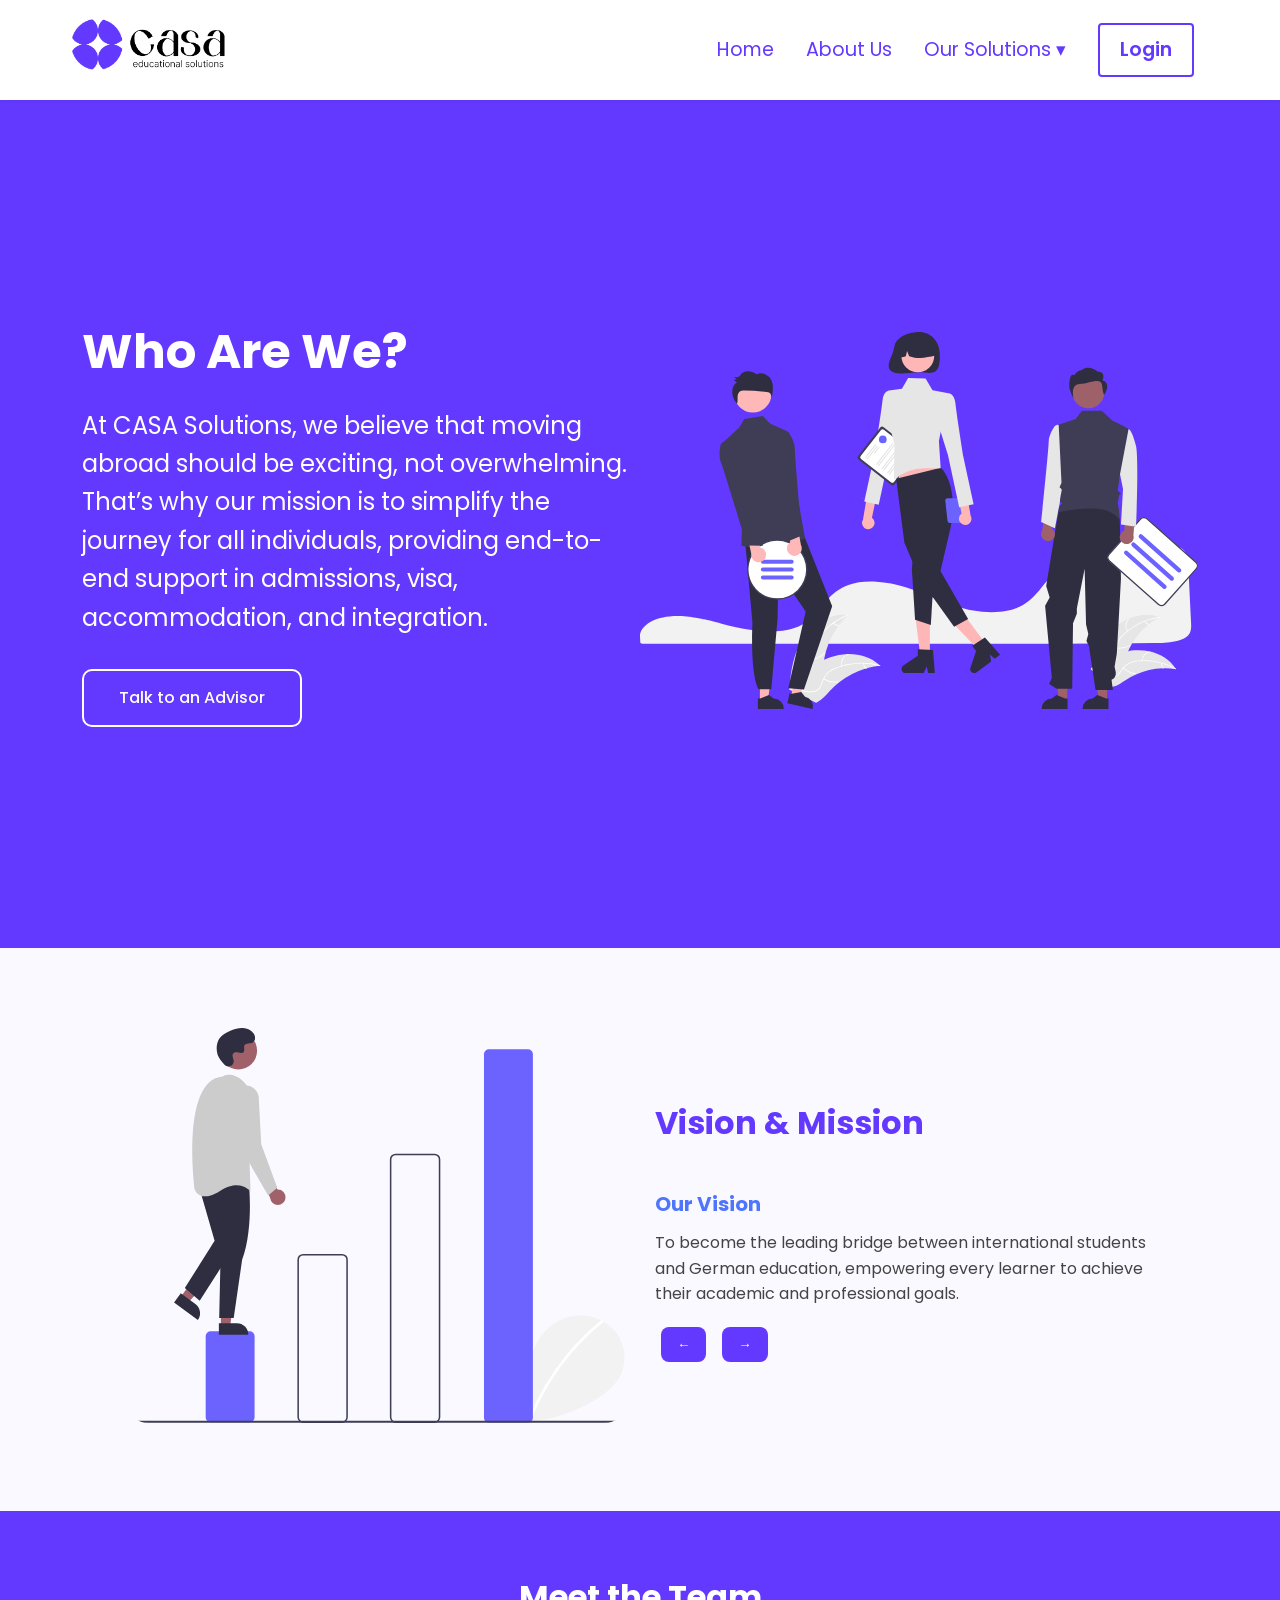
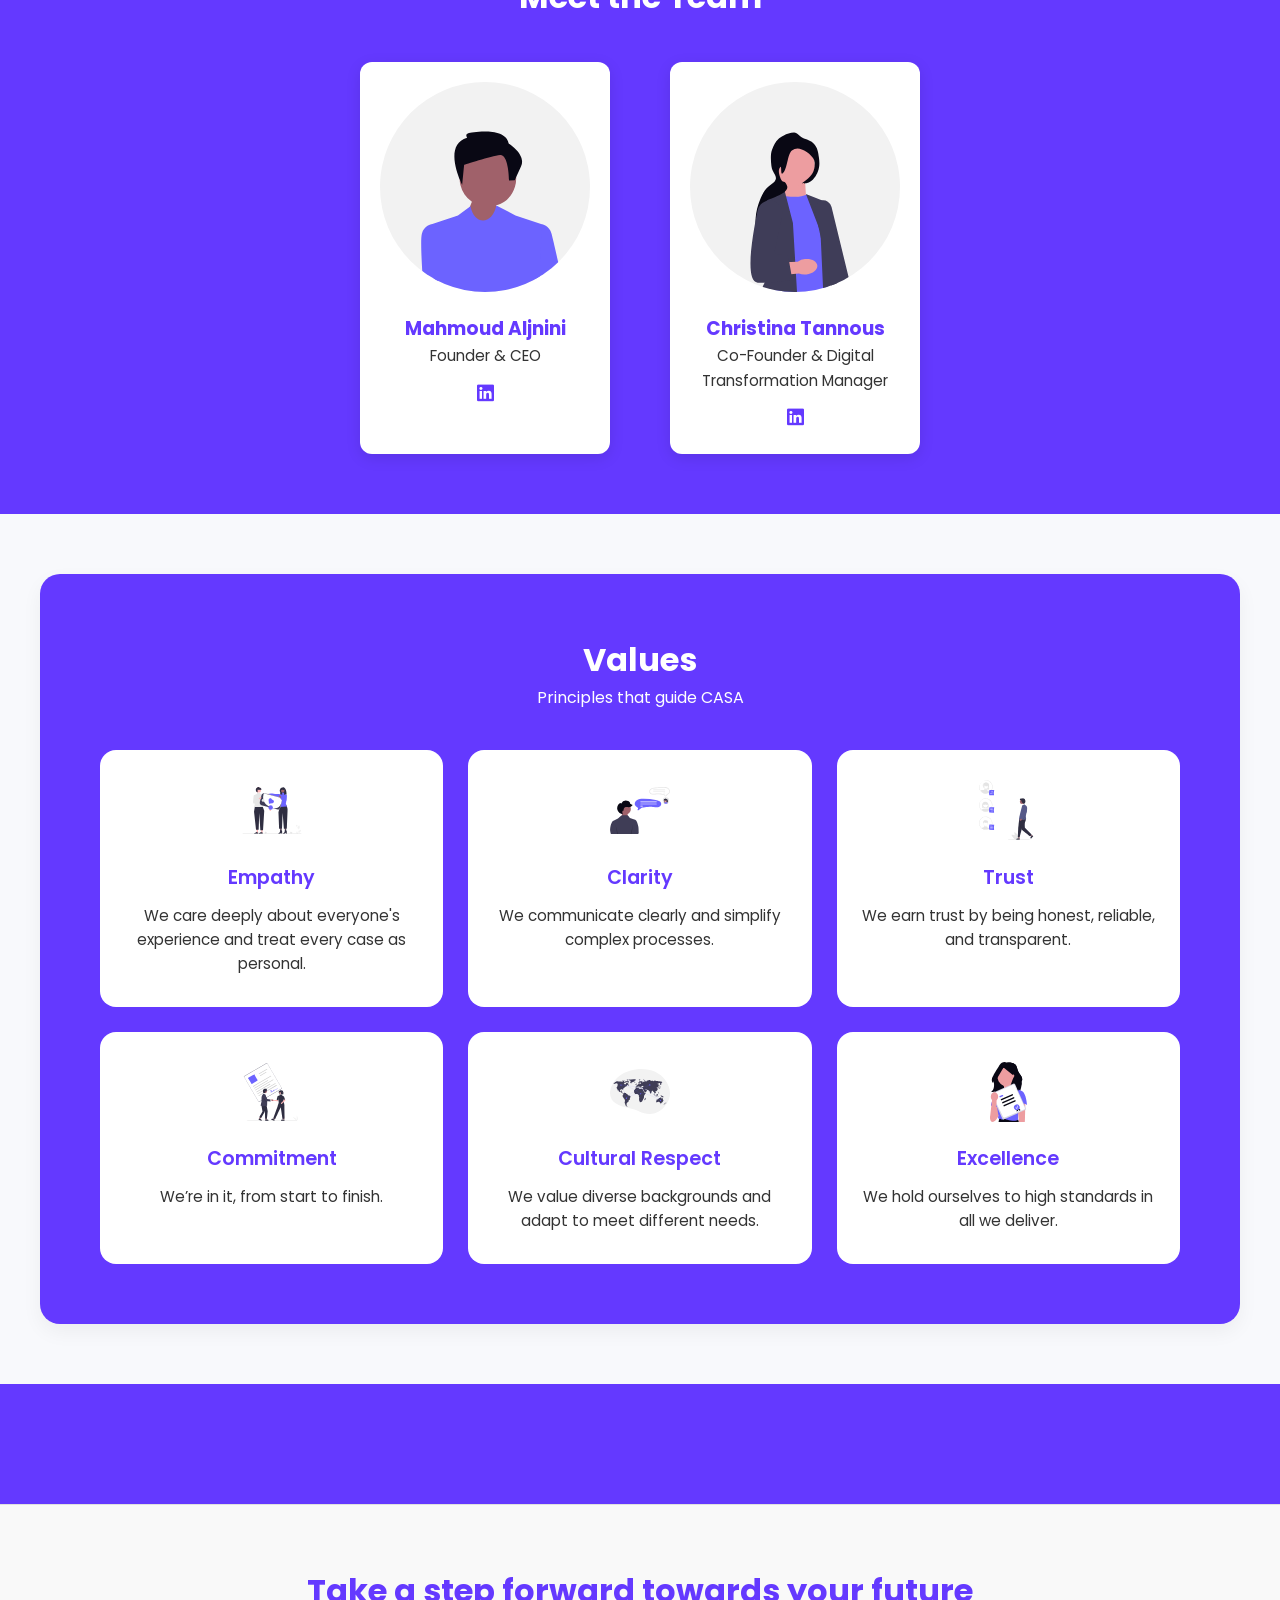
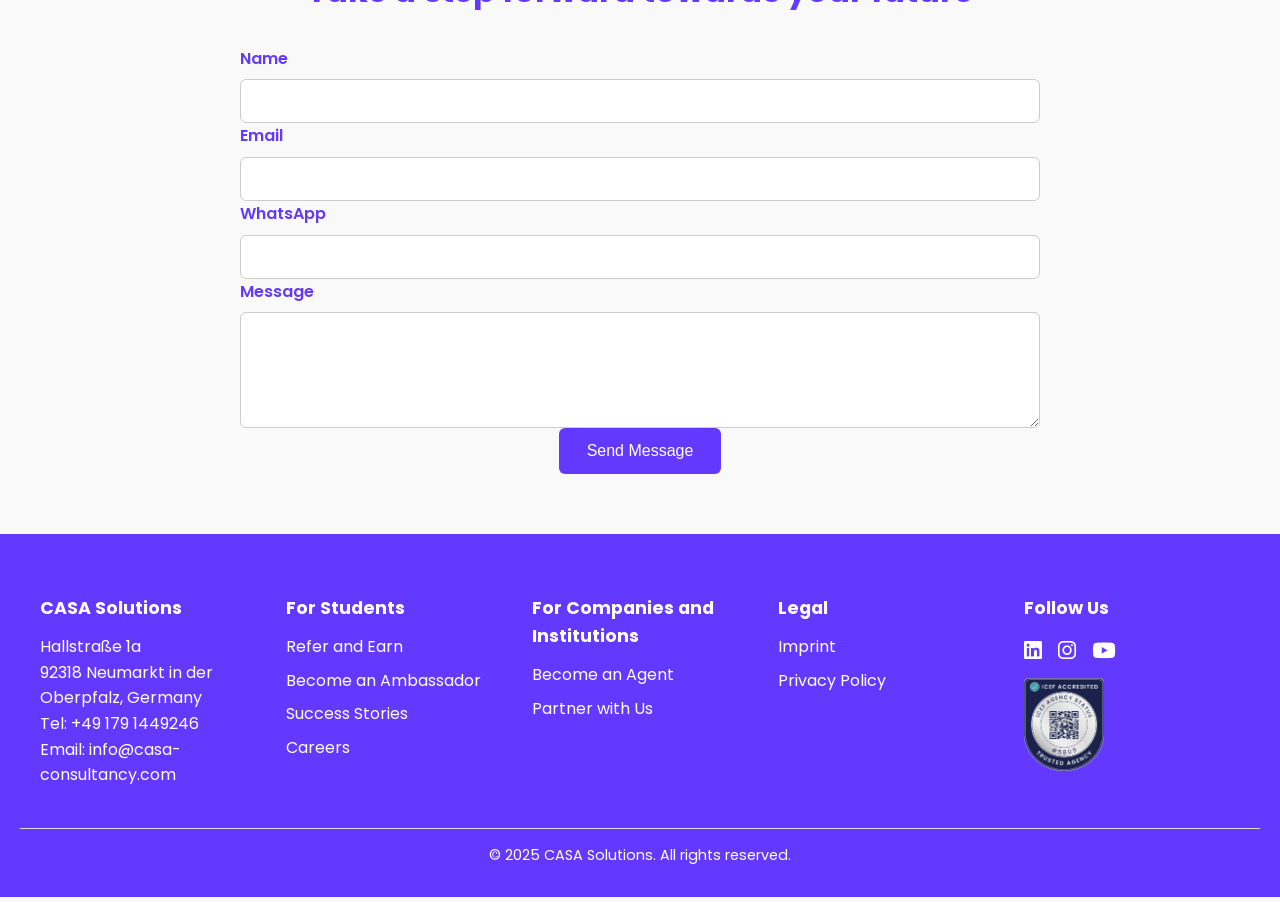
==== aboutus.html @ 81632c45 "Clean Up" ====
<!DOCTYPE html>
<html lang="en">
<head>
  <meta charset="UTF-8">
  <meta name="viewport" content="width=device-width, initial-scale=1.0">
  <title>About Us: CASA Educational Solutions</title>
  <link rel="stylesheet" href="styles.css">
  <link rel="preconnect" href="https://fonts.googleapis.com">
  <link rel="preconnect" href="https://fonts.gstatic.com" crossorigin>
  <link href="https://fonts.googleapis.com/css2?family=Poppins:wght@400;700&display=swap" rel="stylesheet">
  <link rel="stylesheet" href="https://cdnjs.cloudflare.com/ajax/libs/font-awesome/6.5.0/css/all.min.css">
  <link rel="stylesheet" href="https://cdnjs.cloudflare.com/ajax/libs/font-awesome/6.6.0/css/all.min.css">


</head>
<body>

 <!-- Navbar -->
  <nav class="navbar">
    <div class="navbar__container">
      <!-- Logo -->
      <a href="index.html" class="logo">
        <img src="images/1.png" alt="CASA Educational Solutions Logo">
      </a>
      
      <!-- Mobile menu toggle -->
      <div class="navbar__toggle" id="mobile-menu">
        <span class="bar"></span>
        <span class="bar"></span>
        <span class="bar"></span>
      </div>
      
      <!-- Menu items -->
      <ul class="navbar__menu">
        <li class="navbar__item"><a href="/" class="navbar__links">Home</a></li>
        <li class="navbar__item"><a href="/aboutus.html" class="navbar__links">About Us</a></li>
        <li class="navbar__item dropdown">
          <a href="/solutions.html" class="navbar__links">Our Solutions ▾</a>
          <ul class="dropdown-menu">
          <li><a href="/study-solutions.html">StudyMatch AI</a></li>
          <li><a href="/unistay.html">UniStay</a></li>
          <li><a href="/ausbildung-students.html">Ausbildung</a></li>
          <li><a href="/ausbildung-b2b.html">Ausbildung B2B</a></li>
          </ul>
          </li>

        <li class="navbar__btn"><a href="/login.html" class="button">Login</a></li>
      </ul>
    </div>
  </nav>

  <!-- Hero Section -->
  <div class="main">
    <div class="main__container">
      <!-- Hero Text -->
      <div class="main__content">
        <h1>Who Are We?</h1>
        <p>At CASA Solutions, we believe that moving abroad should be exciting, not overwhelming. That’s why our mission is to simplify the journey for all individuals,
            providing end-to-end support in admissions, visa, accommodation, and integration.</p>
        <a href="https://cal.com/casasolutions/30min" 
        class="main__btn">Talk to an Advisor</a>
      </div>

      <!-- Hero Image -->
      <div class="main__img--container">
        <img src="images/team.svg" alt="CASA Team" id="hero-img">
      </div>
    </div>
  </div> 

    <!-- Vision and Mission -->
  <section class="about-section">
  <div class="about-container">
    <div class="about-image">
      <img src="images/vision.svg" alt="CASA Solutions">
    </div>

    <div class="about-text">
      <h2>Vision & Mission</h2>

      <div class="slider">
        <div class="slide active">
          <h3>Our Vision</h3>
          <p>
            To become the leading bridge between international students and German education,
            empowering every learner to achieve their academic and professional goals.
          </p>
        </div>

        <div class="slide">
          <h3>Our Mission</h3>
          <p>
            To provide personalized, end-to-end support, from university admissions and visa
            guidance to accommodation and integration, ensuring a seamless transition to life in Germany.
          </p>
        </div>

        <div class="slider-buttons">
          <button id="prevBtn">←</button>
          <button id="nextBtn">→</button>
        </div>
      </div>
    </div>
  </div>
</section>

<script>
  const slides = document.querySelectorAll('.slide');
  const nextBtn = document.getElementById('nextBtn');
  const prevBtn = document.getElementById('prevBtn');
  let currentSlide = 0;

  function showSlide(index) {
    slides.forEach(slide => slide.classList.remove('active'));
    slides[index].classList.add('active');
  }

  nextBtn.addEventListener('click', () => {
    currentSlide = (currentSlide + 1) % slides.length;
    showSlide(currentSlide);
  });

  prevBtn.addEventListener('click', () => {
    currentSlide = (currentSlide - 1 + slides.length) % slides.length;
    showSlide(currentSlide);
  });

  // optional: auto slide every 6 seconds
  setInterval(() => {
    currentSlide = (currentSlide + 1) % slides.length;
    showSlide(currentSlide);
  }, 6000);
</script>

<section class="team-section">
  <h2>Meet the Team</h2>
  <div class="team-container">
    <!-- Team Member 1 -->
    <div class="team-member">
      <img src="images/man.svg" alt="Team Member 1">
      <h3>Mahmoud Aljnini</h3>
      <p>Founder & CEO</p>
      <div class="social-links">
        <a href="https://www.linkedin.com/in/mahmoud-aljnini/" target="_blank"><i class="fab fa-linkedin"></i></a>
      </div>
    </div>

    <!-- Team Member 2 -->
    <div class="team-member">
      <img src="images/woman.svg" alt="Team Member 2">
      <h3>Christina Tannous</h3>
      <p>Co-Founder & Digital Transformation Manager </p>
      <div class="social-links">
        <a href="https://www.linkedin.com/in/christina-tannous/" target="_blank"><i class="fab fa-linkedin"></i></a>
      </div>
    </div>
  </div>
</section>

<!--Values -->

<section class="values-section">
  <div class="values-header">
    <h2>Values</h2>
    <p>Principles that guide CASA</p>
  </div>

  <div class="values-grid">
    <div class="value-card" style="--card-color: white;">
      <img src="images/empathy.svg" alt="Empathy" class="value-image">
      <h3>Empathy</h3>
      <p>We care deeply about everyone's experience and treat every case as personal.</p>
    </div>

    <div class="value-card" style="--card-color: white;">
      <img src="images/clarity.svg" alt="Clarity" class="value-image">
      <h3>Clarity</h3>
      <p>We communicate clearly and simplify complex processes.</p>
    </div>

    <div class="value-card" style="--card-color: white;">
      <img src="images/trust.svg" alt="Trust" class="value-image">
      <h3>Trust</h3>
      <p>We earn trust by being honest, reliable, and transparent.</p>
    </div>

    <div class="value-card" style="--card-color: white;">
      <img src="images/commitment.svg" alt="Commitment" class="value-image">
      <h3>Commitment</h3>
      <p>We’re in it, from start to finish.</p>
    </div>

    <div class="value-card" style="--card-color: white;">
      <img src="images/respect.svg" alt="Cultural Respect" class="value-image">
      <h3>Cultural Respect</h3>
      <p>We value diverse backgrounds and adapt to meet different needs.</p>
    </div>

    <div class="value-card" style="--card-color: white;">
      <img src="images/excellence.svg" alt="Excellence" class="value-image">
      <h3>Excellence</h3>
      <p>We hold ourselves to high standards in all we deliver.</p>
    </div>
  </div>
</section>

 <!-- CASA Google Reviews -->
<section id="reviews-banner">
    <div class="tagembed-widget" 
        style="width:100%;height:100%;overflow:auto;" 
        data-widget-id="303671" 
        data-website="1">
    </div>
    <script src="https://widget.tagembed.com/embed.min.js" type="text/javascript"></script>
</section>

<!-- Contact Form Section -->
<section class="contact-section">
  <div class="contact-container">
    <h2> Take a step forward towards your future</h2>
    <form action="https://formspree.io/f/yourFormID" method="POST">
      <div class="form-group">
        <label for="name">Name</label>
        <input type="text" id="name" name="name" required>
      </div>

      <div class="form-group">
        <label for="email">Email</label>
        <input type="email" id="email" name="email" required>
      </div>

      <div class="form-group">
        <label for="email">WhatsApp</label>
        <input type="WhatsApp" id="WhatsApp" name="WhatsApp" required>
      </div>

      <div class="form-group">
        <label for="message">Message</label>
        <textarea id="message" name="message" rows="5" required></textarea>
      </div>

      <button type="submit" class="btn-submit">Send Message</button>
    </form>
  </div>
</section>

    <!-- Footer -->
<footer class="footer">
  <div class="footer-container">

    <!-- Company Info -->
    <div class="footer-section company-info">
      <h4>CASA Solutions</h4>
      <p>Hallstraße 1a<br>92318 Neumarkt in der Oberpfalz, Germany</p>
      <p>Tel: +49 179 1449246<br>Email: info@casa-consultancy.com</p>
    </div>

    <!-- For Students -->
    <div class="footer-section">
      <h4>For Students</h4>
      <ul>
        <li><a href="/refer-and-earn.html">Refer and Earn</a></li>
        <li><a href="/ambassador.html">Become an Ambassador</a></li>
        <li><a href="/success-stories.html">Success Stories</a></li>
        <li><a href="/careers.html">Careers</a></li>
      </ul>
    </div>

    <!-- For Companies -->
    <div class="footer-section">
      <h4>For Companies and Institutions</h4>
      <ul>
        <li><a href="/become-agent.html">Become an Agent</a></li>
        <li><a href="/partner.html">Partner with Us</a></li>
      </ul>
    </div>

    <!-- Legal Links -->
    <div class="footer-section legal-links">
      <h4>Legal</h4>
      <ul>
        <li><a href="/imprint.html">Imprint</a></li>
        <li><a href="/privacy-policy.html">Privacy Policy</a></li>
      </ul>
    </div>

    <!-- Social & Trust -->
    <div class="footer-section social-trust">
      <h4>Follow Us</h4>
      <div class="social-icons">
        <a href="https://www.linkedin.com/company/casasolutions/" target="_blank" aria-label="LinkedIn">
          <i class="fab fa-linkedin"></i>
        </a>
        <a href="https://instagram.com/casasolutions.de" target="_blank" aria-label="Instagram">
          <i class="fab fa-instagram"></i>
        </a>
        <a href="http://www.youtube.com/@casa.solutions" target="_blank" aria-label="YouTube">
          <i class="fab fa-youtube"></i>
        </a>
      </div>
      <div class="trust-badge">
        <img src="/images/icef.png" alt="ICEF Agent Accredited">
      </div>
    </div>

  </div>

  <div class="footer-bottom">
    <p>© 2025 CASA Solutions. All rights reserved.</p>
  </div>
</footer>


<script>
const menuToggle = document.getElementById('mobile-menu');
const navMenu = document.querySelector('.navbar__menu');
const dropdownParents = document.querySelectorAll('.navbar__item.dropdown');

// Toggle mobile menu visibility
menuToggle.addEventListener('click', () => {
  menuToggle.classList.toggle('is-active');
  navMenu.classList.toggle('active');
});

// Handle dropdown toggling
dropdownParents.forEach(parent => {
  const parentLink = parent.querySelector('a.navbar__links');
  
  parentLink.addEventListener('click', (e) => {
    // On desktop: let it work normally
    if (window.innerWidth > 768) return;

    // On mobile: toggle dropdown menu instead of following link
    e.preventDefault();
    parent.classList.toggle('open');
  });
});
</script>



<body>
<html>
---- styles.css ----
/* ===================== */
/* Brand color variables */
/* ===================== */
:root {
  --color-primary: #6439FF;   /* strong purple */
  --color-secondary: #4F75FF; /* lighter blue */
  --color-accent: #00CCDD;    /* teal/cyan */
  --color-light: #7CF5FF;     /* light aqua */
  --color-white: #ffffff;
  --color-dark: #333333;
}

html {
  scroll-behavior: smooth;
}

/* ===================== */
/* Global Reset & Base   */
/* ===================== */
* {
  box-sizing: border-box;
  margin: 0;
  padding: 0;
}

body {
  font-family: 'Poppins', sans-serif;
  background: var(--color-white);
  color: var(--color-dark);
  line-height: 1.6;
}

a {
  text-decoration: none;
  color: inherit;
}

/* ===================== */
/* Navbar                */
/* ===================== */
.navbar {
  background: var(--color-white);
  display: flex;
  justify-content: center;
  align-items: center;
  font-size: 1.2rem;
  position: sticky;
  top: 0;
  z-index: 999;
  padding: 10px 20px;
  box-shadow: 0 2px 4px rgba(0, 0, 0, 0.05);
}

.navbar__container {
  display: flex;
  justify-content: space-between;
  align-items: center;
  height: 80px;
  width: 100%;
  max-width: 1300px;
  margin: 0 auto;
  padding: 0 50px;
}

/* Logo */
.logo img {
  height: 80px;
  width: auto;
}

/* Menu */
.navbar__menu {
  display: flex;
  align-items: center;
  list-style: none;
}

.navbar__item {
  height: 80px;
}

.navbar__links {
  color: var(--color-primary);
  display: flex;
  align-items: center;
  padding: 0 1rem;
  height: 100%;
  transition: color 0.3s ease;
  cursor: pointer;
  text-decoration: none;
  font-family: 'Poppins', sans-serif;
}

.navbar__links:hover {
  color: var(--color-secondary);
}

/* Button in navbar */
.navbar__btn {
  display: flex;
  align-items: center;
  padding: 0 1rem;
}

.button {
  display: inline-block;
  padding: 10px 20px;
  border: 2px solid var(--color-primary);
  border-radius: 4px;
  background: transparent;
  color: var(--color-primary);
  font-weight: 600;
  transition: all 0.3s ease;
  cursor: pointer;
}

.button:hover {
  background: var(--color-primary);
  color: var(--color-white);
}

/* Dropdown Menu */
.navbar__item.dropdown {
  position: relative;
}

/* Dropdown Menu Container */
.dropdown-menu {
  display: none;
  position: absolute;
  top: 100%;
  left: 0;
  background-color: #fff; 
  min-width: 220px;
  border-radius: 12px;
  box-shadow: 0 6px 18px rgba(0, 0, 0, 0.15);
  padding: 10px 0;
  z-index: 999;
}

.dropdown-menu li a {
  display: block;
  padding: 12px 20px;
  color: #6439FF; 
  text-decoration: none;
  font-family: 'Poppins', sans-serif;
  font-weight: 400;
  font-size: 0.95rem;
  transition: background-color 0.3s, padding-left 0.3s;
  border-radius: 8px;
}

.dropdown-menu li a:hover {
  background-color: #fff;
  padding-left: 25px;
}

/* Show Dropdown on Hover (desktop) */
.navbar__item.dropdown:hover .dropdown-menu {
  display: block;
}

.navbar__item.dropdown:hover .navbar__links {
  opacity: 0.9;
}

/* Mobile toggle (hamburger icon) */
.navbar__toggle {
  display: none;
  cursor: pointer;
}

.bar {
  display: block;
  width: 25px;
  height: 3px;
  margin: 5px auto;
  transition: all 0.3s ease;
  background-color: #6439FF;
}

/* MOBILE VIEW */
@media screen and (max-width: 768px) {
  .navbar__toggle {
    display: block;
  }

  .navbar__menu {
    display: none;
    position: fixed; /* fix iPhone Safari scroll issue */
    top: 80px;
    left: 0;
    right: 0;
    bottom: 0;
    background-color: #fff;
    flex-direction: column;
    text-align: center;
    padding: 20px 0;
    box-shadow: 0 8px 20px rgba(0, 0, 0, 0.1);
    overflow-y: auto;
    -webkit-overflow-scrolling: touch; /* enable smooth scroll on iOS */
    overscroll-behavior: contain;
    z-index: 999;
  }

  .navbar__menu.active {
    display: flex;
  }

  .navbar__item {
    width: 100%;
    padding: 15px 0;
  }

  .navbar__links {
    display: block;
    width: 100%;
  }

  /* Dropdown on mobile (tap-to-toggle) */
  .navbar__item.dropdown:hover .dropdown-menu {
    display: none; /* disable hover */
  }

  .navbar__item.dropdown.open .dropdown-menu {
    display: block; /* show when clicked */
  }

  .dropdown-menu {
    position: static;
    box-shadow: none;
    border-radius: 0;
    padding: 6px 0;
    max-height: calc(100vh - 160px); 
    overflow-y: auto;
    -webkit-overflow-scrolling: touch;
    scrollbar-width: thin;
    scrollbar-color: #ccc transparent;
    touch-action: pan-y;
  }
}

.dropdown-menu li a {
  white-space: normal;
  word-break: break-word;
}

/* Burger animation */
.navbar__toggle.is-active .bar:nth-child(1) {
  transform: rotate(45deg) translate(5px, 5px);
}

.navbar__toggle.is-active .bar:nth-child(2) {
  opacity: 0;
}

.navbar__toggle.is-active .bar:nth-child(3) {
  transform: rotate(-45deg) translate(5px, -5px);
}

/* Prevent background scroll when menu is open */
body.menu-open {
  position: fixed;
  width: 100%;
  overflow: hidden;
}

body.no-scroll {
  position: fixed;
  width: 100%;
}

/* ===================== */
/* Hero Section          */
/* ===================== */
.main {
  background: #6439FF;
  padding: 4rem 2rem;
}

.main__container {
  display: grid;
  grid-template-columns: 1fr 1fr;
  align-items: center;
  height: 80vh;
  max-width: 1300px;
  margin: 0 auto;
  padding: 0 50px;
}

.main__content h1 {
  font-size: 3rem;
  font-weight: 700;
  background-image: var(--color-white);
  -webkit-background-clip: text;
  background-clip: text;
  -webkit-text-fill-color: white;
}

.main__content p {
  font-size: 1.5rem;
  margin-top: 1rem;
  font-weight: 400;
  background-image: var(--color-white);
  -webkit-background-clip: text;
  background-clip: text;
  -webkit-text-fill-color: white;
}

/* CTA Button */
.main__btn {
  display: inline-block;
  font-size: 1rem;
  margin-top: 2rem;
  padding: 14px 32px;
  border: 2px solid var(--color-white); /* stays on hover */
  border-radius: 4px;
  background: transparent;
  color: var(--color-white);
  font-weight: 600;
  cursor: pointer;
  transition: all 0.35s ease;
  position: relative;
  overflow: hidden;
  z-index: 1;
}

.main__btn::after {
  content: '';
  position: absolute;
  top: 0;
  left: 0;
  width: 0;
  height: 100%;
  background-image: linear-gradient(to right, var(--color-light), var(--color-secondary));
  transition: width 0.35s ease-in-out;
  z-index: -1;
}

.main__btn:hover {
  color: var(--color-white);
  /* keep border visible */
}

.main__btn:hover::after {
  width: 100%;
}

.main__img--container {
  text-align: center;
}

.main__img--container img {
  max-width: 100%;
  height: auto;
}

/* ===================== */
/* Responsive Breakpoints*/
/* ===================== */

/* Tablet */
@media screen and (max-width: 1024px) {
  .navbar__container {
    padding: 0 20px;
  }

  .main__container {
    grid-template-columns: 1fr;
    text-align: center;
    height: auto;
    padding: 2rem;
  }

  .main__content h1 {
    font-size: 2.5rem;
  }

  .main__content p {
    font-size: 1.2rem;
  }

  .main__btn {
    width: 100%;
    max-width: 280px;
    margin: 1.5rem auto 0;
    text-align: center;
  }

  .main__img--container img {
    max-width: 80%;
    margin-top: 2rem;
  }
}

/* Mobile */
@media screen and (max-width: 768px) {
  .logo img {
    height: 60px;
  }

  .navbar__menu {
    position: absolute;
    top: 80px;
    left: 0;
    width: 100%;
    height: 0;
    background: var(--color-white);
    flex-direction: column;
    align-items: center;
    justify-content: flex-start;
    overflow: hidden;
    transition: height 0.3s ease;
  }

  .navbar__menu.active {
    height: 50vh;
  }

  .navbar__toggle {
    display: block; /* show toggle on mobile */
  }

  .navbar__toggle .bar {
    display: block;
    width: 25px;
    height: 3px;
    margin: 5px auto;
    background-color: var(--color-primary);
    transition: all 0.3s ease-in-out;
  }

  .main__content h1 {
    font-size: 2rem;
  }

  .main__content p {
    font-size: 1rem;
  }
}

/* ===================== */
/* Our Solutions Section */
/* ===================== */
.services {
  padding: 20px 10%;
  background: #f9f9fb;
}

.services h2 {
  text-align: center;
  font-size: 2.2rem;
  font-weight: 700;
  color: var(--color-primary);
  margin-bottom: 3rem;
}

/* Grid */
.services-grid {
  display: flex;
  gap: 1rem;
  overflow-x: auto; /* enables horizontal scroll */
  padding-bottom: 1rem; /* small space for scroll bar */
}

/* Card */
.service-card {
  flex: 0 0 260px; /* fixed width cards */
  background: var(--color-white);
  border-radius: 1.25rem;
  box-shadow: 0 6px 16px rgba(0, 0, 0, 0.08);
  padding: 2rem;
  text-align: center;
  transition: transform 0.3s ease, box-shadow 0.3s ease;
  scroll-snap-align: start; /* aligns nicely when scrolling */
}

.service-card:hover {
  transform: translateY(-8px);
  box-shadow: 0 12px 24px rgba(0, 0, 0, 0.12);
}

.service-card h3 {
  font-size: 1.4rem;
  font-weight: 600;
  color: var(--color-primary);
  margin-bottom: 1rem;
}

.service-card p {
  font-size: 1rem;
  color: #555;
  margin-bottom: 1.5rem;
  line-height: 1.5;
}

/* Buttons inside cards */
.service-card a {
  display: inline-block;
  padding: 0.75rem 1.75rem;
  border: 2px solid var(--color-primary);
  background: transparent;
  color: var(--color-primary);
  font-size: 1rem;
  font-weight: 600;
  border-radius: 50px;
  cursor: pointer;
  transition: all 0.3s ease;
}

.service-card a:hover {
  background: linear-gradient(90deg, var(--color-primary), var(--color-secondary));
  color: var(--color-white);
  border-color: transparent;
}

/* Responsive tweaks */
@media screen and (max-width: 768px) {
  .services h2 {
    font-size: 1.8rem;
  }

  .service-card {
    padding: 1.5rem;
  }

  .service-card h3 {
    font-size: 1.2rem;
  }

  .service-card p {
    font-size: 0.95rem;
  }

  .service-card a {
    font-size: 0.9rem;
    padding: 0.65rem 1.25rem;
  }
}

/* ======= Fintiba Section (Responsive + Polished) ======= */
:root {
  --color-primary: #6439FF;
  --color-secondary: #4F75FF;
}

/* Ensure consistent sizing */
.fintiba-section,
.fintiba-section * {
  box-sizing: border-box;
}

.fintiba-section {
  padding: 50px 20px;
  background: var(--color-primary);
}

/* Container layout */
.fintiba-container {
  max-width: 1200px;
  margin: 0 auto;
  display: flex;
  align-items: center;
  justify-content: space-between;
  gap: 28px;
  flex-wrap: wrap;
}

/* Text column */
.fintiba-text {
  flex: 1 1 480px;
  min-width: 260px;
  order: 1;
}

.fintiba-text h2 {
  margin: 0 0 12px 0;
  font-size: clamp(1.25rem, 2.2vw, 1.8rem);
  color: var(--color-white);
  line-height: 1.15;
}

.fintiba-text p {
  margin: 0 0 20px 0;
  color: var(--color-white);
  line-height: 1.6;
  font-size: 1rem;
  max-width: 60ch;
}

/* Image column */
.fintiba-image {
  flex: 0 0 420px;
  min-width: 200px;
  order: 2;
  text-align: center;
}

.fintiba-image img {
  width: 100%;
  height: auto;
  max-height: 340px;
  object-fit: cover;
  border-radius: 12px;
  box-shadow: 0 8px 20px rgba(16, 24, 40, 0.06);
  display: inline-block;
}

/* CTA button */
.fintiba-btn {
  position: relative;
  display: inline-block;
  padding: 0.85rem 1.6rem;
  border-radius: 10px;
  border: 2px solid var(--color-white);
  background: transparent;
  color: var(--color-white);
  font-weight: 600;
  text-decoration: none;
  overflow: hidden;
  transition: color 0.28s ease, border-color 0.28s ease;
  -webkit-tap-highlight-color: transparent;
}

/* Animated fill background */
.fintiba-btn::before {
  content: "";
  position: absolute;
  inset: 0;
  background: linear-gradient(90deg, var(--color-primary), var(--color-secondary));
  transform: scaleX(0);
  transform-origin: left center;
  transition: transform 0.35s cubic-bezier(.2,.9,.2,1);
  z-index: 0;
}

.fintiba-btn > span {
  position: relative;
  z-index: 1;
  display: inline-block;
}

/* Hover and focus */
.fintiba-btn:hover::before {
  transform: scaleX(1);
}

.fintiba-btn:hover {
  color: #fff;
  border-color: transparent;
}

.fintiba-btn:focus-visible {
  outline: 3px solid rgba(100, 57, 255, 0.18);
  outline-offset: 3px;
  border-color: transparent;
}

/* Respect reduced motion */
@media (prefers-reduced-motion: reduce) {
  .fintiba-btn::before,
  .fintiba-btn {
    transition: none !important;
  }
  .fintiba-btn::before {
    transform: scaleX(1);
  }
}

/* ======= Mobile adjustments ======= */
@media screen and (max-width: 768px) {
  .fintiba-container {
    flex-direction: column;
    justify-content: center;
    align-items: center;
    text-align: center;
    gap: 24px;
  }

  .fintiba-text {
    order: 1;
    flex: 1 1 100%;
    min-width: auto;
  }

  .fintiba-text h2 {
    font-size: 1.4rem;
  }

  .fintiba-text p {
    font-size: 0.95rem;
    max-width: 90%;
    margin: 0 auto 20px auto;
  }

  .fintiba-image {
    order: 2;
    flex: 1 1 auto;
    width: 100%;
    text-align: center;
  }

  .fintiba-image img {
    width: 85%;
    max-width: 320px;
    height: auto;
    max-height: none;
    object-fit: contain; /* prevents cropping */
    border-radius: 10px;
  }

  .fintiba-btn {
    width: auto;
    padding: 0.8rem 1.5rem;
    font-size: 0.95rem;
  }
}

/* Extra small screens */
@media screen and (max-width: 480px) {
  .fintiba-image img {
    width: 90%;
    max-width: 280px;
  }

  .fintiba-text h2 {
    font-size: 1.2rem;
  }
}

/* RESPONSIVE: stack on narrower screens, image first for mobile UX */
@media (max-width: 768px) {
  .fintiba-container {
    flex-direction: column-reverse; /* image first on mobile */
    gap: 18px;
    padding: 8px 12px;
    text-align: center;
  }

  .fintiba-text {
    order: 2;
    width: 100%;
  }

  .fintiba-image {
    order: 1;
    width: 100%;
  }

  .fintiba-image img {
    max-height: 240px;
  }

  .fintiba-text p {
    margin-left: auto;
    margin-right: auto;
  }
}

/* small tweak for very wide screens */
@media (min-width: 1400px) {
  .fintiba-container { gap: 40px; }
  .fintiba-text { max-width: 720px; }
}

/* Contact Section */
.contact-section {
  background: #f9f9f9;
  padding: 60px 20px;
  border-top: 1px solid #e0e0e0;
}

.contact-container {
  max-width: 800px;
  margin: 0 auto;
  text-align: center;
}

.contact-section h2 {
  font-size: 2rem;
  margin-bottom: 30px;
  color: var(--color-primary);
}

.contact-form {
  display: flex;
  flex-direction: column;
  gap: 20px;
}

.form-group {
  display: flex;
  flex-direction: column;
  align-items: flex-start;
}

.form-group label {
  margin-bottom: 8px;
  font-weight: 600;
  color: var(--color-primary);
}

.form-group input,
.form-group textarea {
  width: 100%;
  padding: 12px;
  border: 1px solid #ccc;
  border-radius: 6px;
  font-size: 1rem;
}

.btn-submit {
  background: #6439FF; /* Your brand purple */
  color: #fff;
  padding: 14px 28px;
  border: none;
  border-radius: 6px;
  font-size: 1rem;
  cursor: pointer;
  transition: background 0.3s ease;
}

.btn-submit:hover {
  background: #4F75FF; /* Your secondary blue */
}

/* Responsive */
@media (max-width: 768px) {
  .contact-container {
    padding: 0 10px;
  }

  .contact-section h2 {
    font-size: 1.5rem;
  }
}

/* ===================== */
/* Footer Styles */
/* ===================== */

.footer {
  background-color: #6439FF;
  color: var(--color-white);
  padding: 60px 20px 30px;
  font-family: 'Poppins', sans-serif;
  width: 100vw; /* stretch to full screen width */
  margin-left: calc(-50vw + 50%); /* cancel container centering */
  box-sizing: border-box; /* make padding included in width */
}


.footer-container {
  display: flex;
  flex-wrap: wrap;
  justify-content: space-between;
  gap: 30px;
  max-width: 1200px;
  margin: 0 auto;
}

.footer-section {
  flex: 1 1 200px;
  min-width: 180px;
}

.footer-section h4 {
  font-size: 1.1rem;
  margin-bottom: 12px;
  color: var(--color-white);
}

.footer-section ul {
  list-style: none;
  padding: 0;
  margin: 0;
}

.footer-section ul li {
  margin-bottom: 8px;
}

.footer-section ul li a {
  color: var(--color-white);
  text-decoration: none;
  transition: color 0.2s ease;
}

.footer-section ul li a:hover {
  color: #4F75FF;
}

.social-icons a {
  margin-right: 10px;
  font-size: 1.3rem;
  color: var(--color-white);
  transition: transform 0.3s;
}

.social-icons a:hover {
  transform: scale(1.1);
  color: #4F75FF;
}

.trust-badge img {
  margin-top: 10px;
  width: 80px;
}

.footer-bottom {
  text-align: center;
  margin-top: 40px;
  font-size: 0.9rem;
  border-top: 1px solid #ddd;
  padding-top: 15px;
}

.about-section {
  padding: 80px 10%;
  background-color: #f9f9ff;
}

/* === FLEX CONTAINER === */
.about-container {
  display: flex;
  justify-content: space-between;
  align-items: center;
  gap: 30px;

  /* keep columns side-by-side until very small screens */
  flex-wrap: nowrap;
}

/* === COLUMNS === */
.about-image,
.about-text {
  flex: 1;
  width: 50%;
  box-sizing: border-box;
}

/* === IMAGE STYLING === */
.about-image img {
  width: 100%;
  height: auto;
  border-radius: 20px;
  object-fit: cover;
  box-shadow: transparent;
}

/* === TEXT STYLING === */
.about-text {
  display: flex;
  flex-direction: column;
  justify-content: center;
}

.about-text h2 {
  font-size: 2rem;
  color: var(--color-primary, #6439FF);
  margin-bottom: 20px;
}

.about-text h3 {
  font-size: 1.25rem;
  color: var(--color-secondary, #4F75FF);
  margin-top: 20px;
}

.about-text p {
  color: #444;
  line-height: 1.6;
  margin-top: 10px;
}

/* === SLIDER === */
.slider {
  position: relative;
  overflow: hidden;
}

.slide {
  display: none;
  transition: opacity 0.4s ease-in-out;
}

.slide.active {
  display: block;
}

/* === BUTTONS === */
.slider-buttons {
  margin-top: 20px;
}

.slider-buttons button {
  background-color: var(--color-primary, #6439FF);
  border: none;
  color: white;
  padding: 10px 16px;
  margin: 0 6px;
  border-radius: 8px;
  cursor: pointer;
  transition: background-color 0.3s ease;
}

.slider-buttons button:hover {
  background-color: var(--color-secondary, #4F75FF);
}

/* === RESPONSIVE (only stack on small screens) === */
.team-section {
  text-align: center;
  padding: 60px 20px;
  background-color: var(--color-primary);
}

.team-section h2 {
  font-size: 2rem;
  color: var(--color-white);
  margin-bottom: 40px;
}

.team-container {
  display: flex;
  justify-content: center;
  gap: 60px;
  flex-wrap: wrap; /* responsive layout */
}

.team-member {
  background: #fff;
  border-radius: 12px;
  box-shadow: 0 4px 15px rgba(0, 0, 0, 0.1);
  padding: 20px;
  width: 250px;
  transition: transform 0.3s ease, box-shadow 0.3s ease;
}

.team-member:hover {
  transform: translateY(-8px);
  box-shadow: 0 6px 20px rgba(0, 0, 0, 0.15);
}

.team-member img {
  width: 100%;
  border-radius: 10px;
  object-fit: cover;
}

.team-member h3 {
  margin-top: 15px;
  color: var(--color-primary, #6439FF);
}

.team-member p {
  font-size: 0.95rem;
  color: var(--color-dark);
  margin-bottom: 10px;
}

.social-links a {
  margin: 0 8px;
  color: var(--color-primary, #6439FF);
  font-size: 1.2rem;
  transition: color 0.3s ease;
}

.social-links a:hover {
  color: var(--color-secondary, #4F75FF);
}

.values-section {
  background-color: #6439FF;
  border-radius: 20px;
  padding: 60px;
  margin: 60px auto;
  max-width: 1200px;
  box-shadow: 0 8px 20px rgba(0, 0, 0, 0.05);
}

.values-header {
  text-align: center;
  margin-bottom: 40px;
}

.values-header h2 {
  font-size: 2rem;
  font-weight: 700;
  color: var(--color-white);
}

.values-header p {
  font-size: 1rem;
  color: var(--color-white);
}

.values-grid {
  display: grid;
  grid-template-columns: repeat(auto-fit, minmax(280px, 1fr));
  gap: 25px;
}

.value-card {
  background-color: var(--card-color);
  border-radius: 16px;
  padding: 30px 25px;
  text-align: center;
  transition: transform 0.3s ease, box-shadow 0.3s ease;
}

.value-card:hover {
  transform: translateY(-6px);
  box-shadow: 0 10px 25px rgba(0, 0, 0, 0.08);
}

.value-image {
  width: 60px;
  height: 60px;
  object-fit: contain;
  margin-bottom: 15px;
  border-radius: 10px;
}

.value-card h3 {
  color: var(--color-primary);
  font-size: 1.2rem;
  font-weight: 600;
  margin-bottom: 10px;
}

.value-card p {
  color: var(--color-dark);
  font-size: 0.95rem;
  line-height: 1.6;
}

#reviews-banner {
  background-color: #6439ff;   
  padding: 60px 20px;
  text-align: center;;         
}

#reviews-banner .tagembed-widget {
  max-width: 1200px;
  margin: 0 auto;
  background-color: transparent !important; 
}

#reviews-banner1 {
  background-color: white;   
  padding: 60px 20px;
  text-align: center;;         
}

#reviews-banner1 .tagembed-widget {
  max-width: 1200px;
  margin: 0 auto;
  background-color: transparent !important; 
}

/* ===================== */
/* UniStay Page Styles   */
/* ===================== */

.unistay-hero {
  position: relative;
  height: 100vh;
  width: 100%;
  overflow: hidden;
  display: flex;
  justify-content: center;
  align-items: center;
  text-align: center;
  color: #fff;
}

/* Background video */
.hero-video {
  position: absolute;
  top: 0;
  left: 0;
  width: 100%;
  height: 100%;
  object-fit: cover;
  opacity: 0;
  transform: scale(1.1);
  animation: fadeInVideo 2.5s ease-out forwards;
}

/* Overlay for contrast */
.unistay-hero-overlay {
  position: absolute;
  top: 0;
  left: 0;
  width: 100%;
  height: 100%;
  background: rgba(0, 0, 0, 0.45);
  z-index: 1;
  opacity: 0;
  animation: fadeInOverlay 2.5s ease-out forwards;
  animation-delay: 0.5s;
}

/* Content */
.unistay-hero-content {
  position: relative;
  z-index: 2;
  max-width: 800px;
  padding: 0 20px;
  opacity: 0;
  transform: translateY(40px);
  animation: fadeInUp 2s ease-out forwards;
  animation-delay: 1.2s;
}

.unistay-hero h1 {
  font-size: 3rem;
  font-weight: 700;
  margin-bottom: 20px;
}

.unistay-hero p {
  font-size: 1.2rem;
  margin-bottom: 30px;
  color: #f5f5f5;
}

.main__btn {
  background: #6439ff;
  color: #fff;
  padding: 14px 35px;
  border-radius: 10px;
  text-decoration: none;
  font-weight: 500;
  transition: all 0.3s ease;
}

.main__btn:hover {
  background: #4e2ecc;
  transform: scale(1.05);
}

/* --- Keyframes --- */
@keyframes fadeInVideo {
  from {
    opacity: 0;
    transform: scale(1.1);
  }
  to {
    opacity: 1;
    transform: scale(1);
  }
}

@keyframes fadeInOverlay {
  from {
    opacity: 0;
  }
  to {
    opacity: 1;
  }
}

@keyframes fadeInUp {
  from {
    opacity: 0;
    transform: translateY(40px);
  }
  to {
    opacity: 1;
    transform: translateY(0);
  }
}

/* Scroll Parallax Effect */
@media (min-width: 768px) {
  .unistay-hero-content {
    will-change: transform, opacity;
    transition: transform 0.4s ease-out, opacity 0.4s ease-out;
  }

  body.scrolled .unistay-hero-content {
    transform: translateY(-60px);
    opacity: 0.6;
  }
}


/* Features Section */
.unistay-features {
  background: #f9f9fb;
  padding: 80px 10%;
  text-align: center;
}

.unistay-features h2 {
  font-size: 2rem;
  color: var(--color-primary);
  margin-bottom: 50px;
}

.unistay-feature-grid {
  display: grid;
  grid-template-columns: repeat(auto-fit, minmax(250px, 1fr));
  gap: 25px;
}

.feature-card {
  background: var(--color-white);
  border-radius: 16px;
  padding: 30px 25px;
  box-shadow: 0 8px 20px rgba(0,0,0,0.05);
  transition: transform 0.3s ease;
}

.feature-card:hover {
  transform: translateY(-6px);
}

.feature-card h3 {
  color: var(--color-primary);
  margin-bottom: 10px;
}

.feature-card p {
  color: #555;
  line-height: 1.6;
}

/* Responsive */
@media (max-width: 768px) {
  .unistay-hero {
    flex-direction: column;
    text-align: center;
  }

  .unistay-hero-content h1 {
    font-size: 2rem;
  }

  .unistay-hero-img img {
    max-width: 100%;
  }
}

.unistay-process {
  background: #6439FF;
  padding: 80px 20px;
  position: relative;
  font-family: 'Poppins', sans-serif;
}

.section-title {
  text-align: center;
  font-size: 2.4rem;
  font-weight: 700;
  color: #ffffff;
  margin-bottom: 10px;
}

.section-subtitle {
  text-align: center;
  color: #ffffff;
  font-size: 1.1rem;
  max-width: 700px;
  margin: 0 auto 60px;
}

.timeline {
  position: relative;
  max-width: 900px;
  margin: 0 auto;
}

.timeline::after {
  content: "";
  position: absolute;
  width: 4px;
  background-color: #ffffff;
  top: 0;
  bottom: 0;
  left: 50%;
  transform: translateX(-50%);
  border-radius: 4px;
}

.timeline-item {
  position: relative;
  width: 50%;
  padding: 20px 40px;
  box-sizing: border-box;
}

.timeline-item .timeline-content {
  background: #fff;
  padding: 25px 30px;
  border-radius: 16px;
  box-shadow: 0 4px 15px rgba(0, 0, 0, 0.05);
  transition: all 0.3s ease;
  position: relative;
}

.timeline-item .timeline-content:hover {
  transform: translateY(-5px);
  box-shadow: 0 8px 20px rgba(100, 57, 255, 0.15);
}

.timeline-item .timeline-content h3 {
  color: #6439ff;
  margin-bottom: 10px;
  font-size: 1.3rem;
}

.timeline-item .timeline-content p {
  color: #444;
  line-height: 1.6;
}

.timeline-item:nth-child(odd) {
  left: 0;
}

.timeline-item:nth-child(even) {
  left: 50%;
}

.timeline-content::before {
  content: "";
  position: absolute;
  top: 20px;
  width: 15px;
  height: 15px;
  background: #6439ff;
  border-radius: 50%;
  box-shadow: 0 0 0 5px #e9e4ff;
}

.timeline-item:nth-child(odd) .timeline-content::before {
  right: -8px;
}

.timeline-item:nth-child(even) .timeline-content::before {
  left: -8px;
}

/* Responsive fix for mobile */
@media screen and (max-width: 768px) {
  .timeline::after {
    left: 20px;
  }

  .timeline-item {
    width: 100%;
    padding-left: 50px;
    padding-right: 0;
    left: 0 !important; /* Reset desktop positioning */
  }

  .timeline-item .timeline-content {
    margin-bottom: 30px;
  }

  .timeline-item .timeline-content::before {
    left: -30px !important;
    right: auto;
  }
}

/* General Layout */
.select-city {
    background-color: #6439FF;
  text-align: center;
  padding: 4rem 2rem;
  font-family: 'Poppins', sans-serif;
  color: #fff;
}

.select-city h1 {
  font-size: 2.5rem;
  margin-bottom: 0.5rem;
  font-weight: 600;
}

.select-city p {
  font-size: 1.1rem;
  margin-bottom: 3rem;
  color: #fff;
}

/* Map Section */
.map-section {
  position: relative;
  display: inline-block;
  width: 80vw;
  max-width: 800px;
  height: auto;
}

.map-image {
  width: 100%;
  height: auto;
  display: block;
}

/* City Pins */
.city-pin {
  position: absolute;
  transform: translate(-50%, -100%);
  cursor: pointer;
  text-align: center;
  transition: transform 0.2s ease-in-out;
  z-index: 5;
}

.city-pin:hover {
  transform: translate(-50%, -100%) scale(1.1);
}

.pin {
  width: 16px;
  height: 16px;
  background-color: #00CCDD;
  border-radius: 50%;
  border: 2px solid #fff;
  box-shadow: 0 2px 6px rgba(0,0,0,0.2);
  display: inline-block;
}

.city-label {
  margin-top: 6px;
  font-size: 0.9rem;
  font-weight: 500;
  background: #ffffffcc;
  padding: 3px 8px;
  border-radius: 8px;
  backdrop-filter: blur(4px);
  color: #6439FF;
}

/* Dropdown for Mobile */
.city-dropdown {
  margin-top: 3rem;
}

.city-dropdown label {
  font-weight: 500;
  margin-right: 10px;
}

#city-select {
  padding: 10px 14px;
  border: 1px solid #ccc;
  border-radius: 8px;
  font-size: 1rem;
  background: #fff;
  transition: border-color 0.2s;
}

#city-select:focus {
  border-color: #ff5a5f;
  outline: none;
}

/* Responsive Adjustments */
@media (max-width: 768px) {
  .map-section {
    width: 95vw;
  }

  .city-pin {
    transform: translate(-50%, -90%);
  }

  .city-label {
    font-size: 0.8rem;
    padding: 2px 6px;
  }

  .select-city h1 {
    font-size: 2rem;
  }
}

.ausbildung-hero {
  display: flex;
  align-items: center;
  justify-content: space-between;
  padding: 80px 10%;
  background-color: #6439FF;
  flex-wrap: wrap;
}

.ausbildung-hero-text {
  flex: 1 1 45%;
  max-width: 500px;
}

.ausbildung-hero-text h1 {
  font-size: 3rem;
  margin-bottom: 1rem;
  color: #ffffff;
   font-weight: 700;
}

.ausbildung-hero-text p {
   font-size: 1.5rem;
  margin-top: 1rem;
  font-weight: 400;
  background-image: var(--color-white);
  -webkit-background-clip: text;
  background-clip: text;
  -webkit-text-fill-color: white;
}

.ausbildung-hero-image {
  flex: 1 1 45%;
  text-align: center;
}

.ausbildung-hero-image img {
  width: 100%;
  max-width: 500px;
  border-radius: 16px;
}

.cta-btn {
  display: inline-block;
  background-color: #6439FF;
  color: #fff;
  padding: 0.85rem 1.6rem;
  border-radius: 8px;
  text-decoration: none;
  font-weight: 600;
  font-size: 1rem;
  transition: all 0.3s ease;
  box-shadow: 0 3px 8px rgba(0, 113, 227, 0.3);
  border: 2px solid var(--color-white);
  margin-top: 1.5rem; /* ✅ Add this line */
}

.cta-btn:hover {
  background-color: var(--color-accent);
  box-shadow: 0 5px 12px rgba(0, 91, 181, 0.4);
  transform: translateY(-3px);
}
/* --- Ausbildung Interactive Section --- */
.section-intro {
  text-align: right;
  max-width: 700px;
  margin: 0 auto 2rem;
  color: #6439FF;
  line-height: 1.7;
}


 .cta-btn.secondary-btn {
  display: inline-block;
  background-color: #6439FF;
  color: white;
  padding: 0.85rem 1.6rem;
  border-radius: 8px;
  text-decoration: none;
  font-weight: 600;
  font-size: 1rem;
  transition: all 0.3s ease;
  box-shadow: 0 3px 8px rgba(0, 113, 227, 0.3);
  border: 2px solid var(--color-white);
  margin-top: 1.5rem; 
}

 .cta-btn.secondary-btn:hover {
   background-color: var(--color-accent);
  box-shadow: 0 5px 12px rgba(0, 91, 181, 0.4);
  transform: translateY(-3px);
}


/* --- Info Cards --- */
/* --- Section Backgrounds --- */
.ausbildung-info {
  background-color: #ffffff;
  padding: 80px 10%;
}

.ausbildung-requirements {
  background-color: #6439FF;
  padding: 80px 10%;
  color: #ffffff;
}

/* --- Section Headings --- */
.ausbildung-info h2 {
  text-align: center;
  font-size: 2rem;
  margin-bottom: 1rem;
  color: #6439FF;
  font-weight: 700;
}

.ausbildung-requirements h2 {
  text-align: center;
  font-size: 2rem;
  margin-bottom: 1rem;
  color: #ffffff;
  font-weight: 700;
}

/* --- Section Underlines --- */
.ausbildung-info h2::after {
  content: "";
  display: block;
  width: 60px;
  height: 4px;
  background: #6439FF;
  margin: 0.5rem auto 1.5rem;
  border-radius: 2px;
}

.ausbildung-info .section-intro {
  text-align: center;
  margin: 0 auto;
  max-width: 800px; 
  line-height: 1.7;
  color: #333;
}

.ausbildung-requirements h2::after {
  content: "";
  display: block;
  width: 60px;
  height: 4px;
  background: #ffffff;
  margin: 0.5rem auto 1.5rem;
  border-radius: 2px;
}

/* --- Info Cards --- */
.ausbildung-cards {
  display: grid;
  grid-template-columns: repeat(auto-fit, minmax(230px, 1fr));
  gap: 1.5rem;
  margin-top: 2rem;
}

.ausbildung-cards .info-card h3 {
  color: #6439FF; 
  font-weight: 600;
}


.info-card {
  background: #ffffff;
  border-radius: 16px;
  padding: 1.5rem;
  text-align: center;
  box-shadow: 0 4px 15px rgba(0, 0, 0, 0.08);
  transition: transform 0.3s ease, box-shadow 0.3s ease;
}


.info-card:hover {
  transform: translateY(-6px);
  box-shadow: 0 8px 20px rgba(0, 0, 0, 0.12);
}

/* --- Requirement Boxes --- */
.requirement-box {
  background: rgba(255, 255, 255, 0.15);
  border-radius: 12px;
  padding: 1.5rem;
  text-align: center;
  transition: transform 0.3s ease, background 0.3s ease;
  color: #ffffff;
}

.requirement-box:hover {
  transform: translateY(-5px);
}

.requirement-box h4 {
  color: var(--color-dark);
}

.info-card:hover {
  transform: translateY(-6px);
  box-shadow: 0 8px 20px rgba(0, 0, 0, 0.12);
}

.info-card img {
  width: 50px;
  height: 50px;
  margin-bottom: 1rem;
}

/* --- Requirements Grid --- */
.requirement-grid {
  display: grid;
  grid-template-columns: repeat(auto-fit, minmax(230px, 1fr));
  gap: 1.5rem;
  margin-top: 2rem;
}

.requirement-box {
  background: white;
  border-radius: 12px;
  padding: 1.5rem;
  text-align: center;
  transition: background 0.3s ease, transform 0.3s ease;
}

.requirement-box:hover {
  background: #eaf2ff;
  transform: translateY(-5px);
}

.requirement-box span {
  font-size: 2rem;
  display: block;
  margin-bottom: 0.5rem;
}

.requirement-box h4 {
  font-size: 1.1rem;
  margin-bottom: 0.5rem;
  color: #6439FF;
}

.requirement-box p {
  font-size: 1.1rem;
  margin-bottom: 0.5rem;
  color: var(--color-dark);
}
/* --- Button Alignment --- */
.apply-btn-container {
  text-align: center;
  margin-top: 2rem;
}

.ausbildung-stats {
  text-align: center;
  padding: 5rem 2rem;
  background: #f9f9ff;
}

.ausbildung-stats h2 {
  font-size: 2rem;
  color: #6439ff;
  font-weight: 700;
  margin-bottom: 3rem;
}

.stats-container {
  display: flex;
  justify-content: center;
  align-items: center;
  gap: 3rem;
  flex-wrap: wrap;
}

.stats-column {
  flex: 1 1 250px;
  display: flex;
  flex-direction: column;
  gap: 2rem;
}

.stat-item {
  text-align: right;
}

.right .stat-item {
  text-align: left;
}

.stat-item h3 {
  font-size: 2rem;
  color: #6439ff;
  margin-bottom: 0.3rem;
  font-weight: 700;
}

.stat-item p {
  color: #333;
  font-size: 1rem;
}

.stats-image img {
  max-width: 260px;
  animation: float 4s ease-in-out infinite;
}

@keyframes float {
  0%, 100% { transform: translateY(0); }
  50% { transform: translateY(-10px); }
}

@media (max-width: 900px) {
  .stats-container {
    flex-direction: column;
    text-align: center;
  }

  .stat-item {
    text-align: center;
  }
}

.hero-company {
  display: flex;
  align-items: center;
  justify-content: space-between;
  background-color: #6439FF;
  padding: 100px 8%;
  color: #fff;
  gap: 60px;
}

.hero-company-content {
  flex: 1;
  max-width: 550px;
}

.hero-company-content h1 {
  font-family: 'Poppins', sans-serif;
  font-weight: 700;
  font-size: 2.8rem;
  line-height: 1.3;
  margin-bottom: 20px;
  color: #fff;
}

.hero-company-content p {
  font-family: 'Inter', sans-serif;
  font-size: 1.15rem;
  line-height: 1.7;
  margin-bottom: 35px;
  color: #fff;
}

/* ✅ CTA Button */
.btn-primary {
  background-color: transparent;
  color: #fff;
  font-weight: 600;
  padding: 14px 34px;
  border-radius: 50px;
  border: 2px solid #fff;
  text-decoration: none;
  font-family: 'Poppins', sans-serif;
  transition: all 0.3s ease;
  display: inline-block;
}

.btn-primary:hover {
  background-color: #fff;
  color: #6439FF;
  transform: translateY(-2px);
}

.hero-company-media {
  flex: 1;
  display: flex;
  justify-content: center;
  align-items: center;
}

.hero-company-media img {
  width: 100%;
  max-width: 480px;
  height: auto;
  border-radius: 0;
  object-fit: contain;
}

/* ✅ Responsive layout */
@media (max-width: 900px) {
  .hero-company {
    flex-direction: column;
    text-align: center;
    gap: 40px;
    padding: 80px 5%;
  }

  .hero-company-content {
    max-width: 100%;
  }

  .hero-company-media img {
    max-width: 320px;
  }

  .btn-primary {
    margin: 0 auto;
  }
}

.recruit-international {
  padding: 80px 5%;
  background: #fff;
  text-align: center;
}

.recruit-international h2 {
  font-size: 2.2rem;
  margin-bottom: 15px;
  color: #6439FF;
}

.recruit-international .intro {
  max-width: 800px;
  margin: 0 auto 50px;
  color: var(--color-dark);
  font-size: 1.1rem;
}

.stats {
  display: flex;
  justify-content: center;
  flex-wrap: wrap;
  gap: 40px;
  margin-bottom: 60px;
}

.stat {
  flex: 1 1 200px;
}

.counter {
  font-size: 2.5rem;
  font-weight: bold;
  color: #6439FF;
  display: block;
  margin-bottom: 10px;
}

.advantages {
  background-color: #6439ff;
  width: 100vw;
  margin-left: calc(-50vw + 50%);
  padding: 60px 0;
  display: flex;
  justify-content: center;
  align-items: flex-start;
  gap: 40px;
  flex-wrap: wrap;
  text-align: center;
  box-sizing: border-box;
}

.adv {
  flex: 1 1 250px;
  max-width: 300px;
}

.adv h3 {
  color: #fff;
  font-size: 1.2rem;
  margin-bottom: 10px;
}

.adv p {
  color: #fff;
  font-size: 1rem;
  line-height: 1.5;
}


/* Animation for counters */
@keyframes countUp {
  from { counter-increment: none; }
  to { counter-increment: none; }
}

@media (max-width: 768px) {
  .recruit-international h2 {
    font-size: 1.8rem;
  }
  .counter {
    font-size: 2rem;
  }
}

/* Imprint */
/* Global Styles */
body {
  margin: 0;
  padding: 0;
  font-family: "Poppins", sans-serif;
  background-color: #ffffff;
  color: #222;
  line-height: 1.6;
}

/* Container */
.container {
  max-width: 1000px;
  margin: 0 auto;
  padding: 80px 20px;
}

/* Section Title */
.imprint-section h1 {
  color: #6439ff;
  font-size: 2.4rem;
  font-weight: 700;
  margin-bottom: 10px;
}

.imprint-section .intro {
  color: #666;
  font-size: 1rem;
  margin-bottom: 40px;
}

/* Info Blocks */
.imprint-content {
  display: flex;
  flex-wrap: wrap;
  gap: 40px;
}

.info-block {
  flex: 1 1 400px;
  background-color: #fff;
  padding: 30px;
  border-radius: 14px;
  box-shadow: 0 4px 12px rgba(0, 0, 0, 0.05);
}

.info-block h2,
.info-block h3 {
  color: #6439ff;
  margin-bottom: 12px;
  font-size: 1.2rem;
}

.info-block p {
  margin: 0 0 14px;
  font-size: 0.95rem;
  color: #333;
}

.info-block a {
  color: #6439ff;
  text-decoration: none;
}

.info-block a:hover {
  text-decoration: underline;
}

/* Divider */
.divider {
  height: 1px;
  background-color: #ddd;
  margin: 60px 0;
}

/* Legal Text */
.legal-text h3 {
  color: #6439ff;
  font-size: 1.4rem;
  margin-bottom: 20px;
}

.legal-text h4 {
  color: #333;
  font-size: 1.05rem;
  margin-top: 20px;
  margin-bottom: 8px;
  font-weight: 600;
}

.legal-text p {
  font-size: 0.95rem;
  color: #444;
  margin-bottom: 14px;
}

/* Updated Info */
.updated {
  text-align: right;
  font-size: 0.85rem;
  color: #777;
  margin-top: 40px;
}

/* Responsive */
@media (max-width: 768px) {
  .container {
    padding: 60px 15px;
  }

  .imprint-content {
    flex-direction: column;
  }

  .updated {
    text-align: left;
  }
}

/* Privacy Policy */
/* Global Styles */
body {
  margin: 0;
  padding: 0;
  font-family: "Poppins", sans-serif;
  background-color: #f8f9fc;
  color: #222;
  line-height: 1.6;
}

/* Container */
.container {
  max-width: 1000px;
  margin: 0 auto;
  padding: 80px 20px;
}

/* Title */
.privacy-section h1 {
  color: #6439ff;
  font-size: 2.4rem;
  font-weight: 700;
  margin-bottom: 10px;
}

.privacy-section .intro {
  color: #666;
  font-size: 1rem;
  margin-bottom: 40px;
}

/* Info Blocks */
.info-block {
  background-color: #fff;
  border-radius: 14px;
  padding: 30px;
  box-shadow: 0 4px 12px rgba(0, 0, 0, 0.05);
  margin-bottom: 40px;
}

.info-block h2 {
  color: #6439ff;
  font-size: 1.2rem;
  margin-bottom: 12px;
}

.info-block p,
.info-block li {
  font-size: 0.95rem;
  color: #333;
  margin-bottom: 10px;
}

.info-block ul {
  padding-left: 20px;
}

.info-block a {
  color: #6439ff;
  text-decoration: none;
}

.info-block a:hover {
  text-decoration: underline;
}

/* Updated Info */
.updated {
  text-align: right;
  font-size: 0.85rem;
  color: #777;
  margin-top: 20px;
}

/* Responsive */
@media (max-width: 768px) {
  .container {
    padding: 60px 15px;
  }

  .updated {
    text-align: left;
  }
}
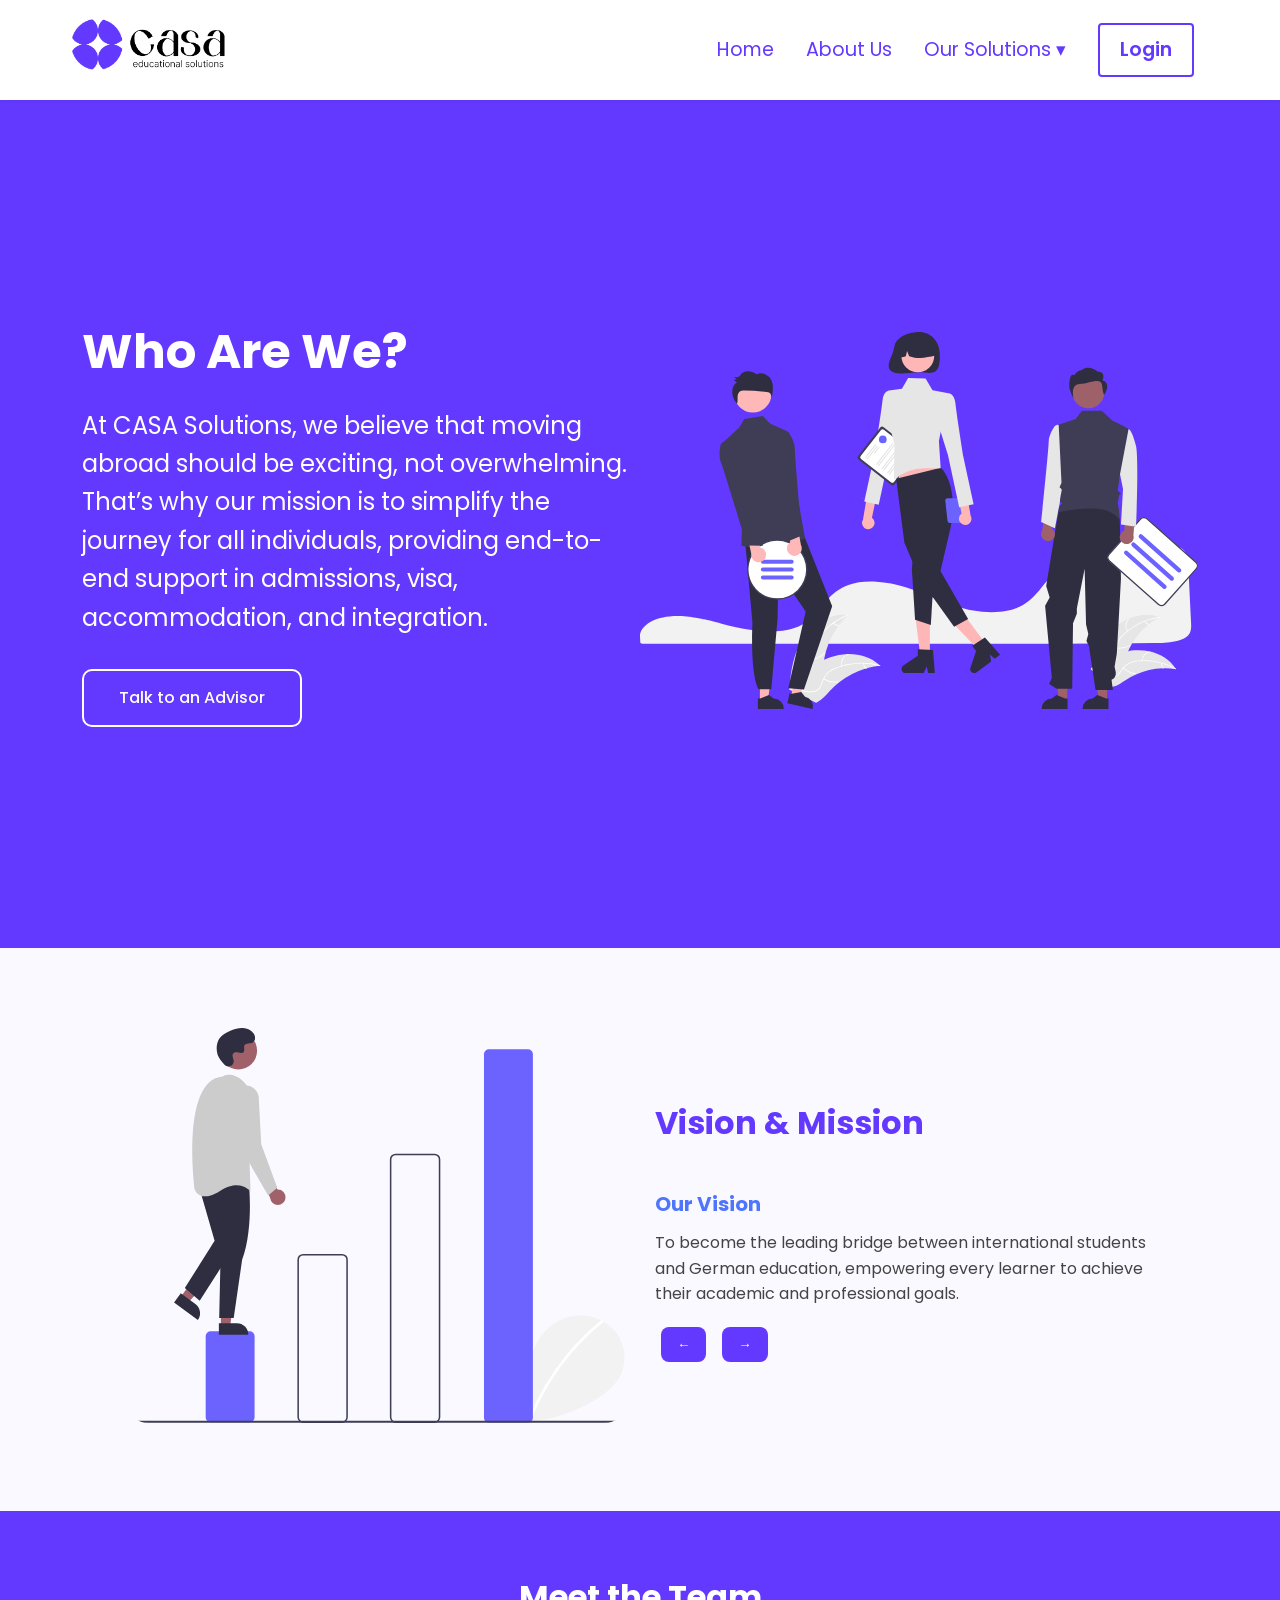
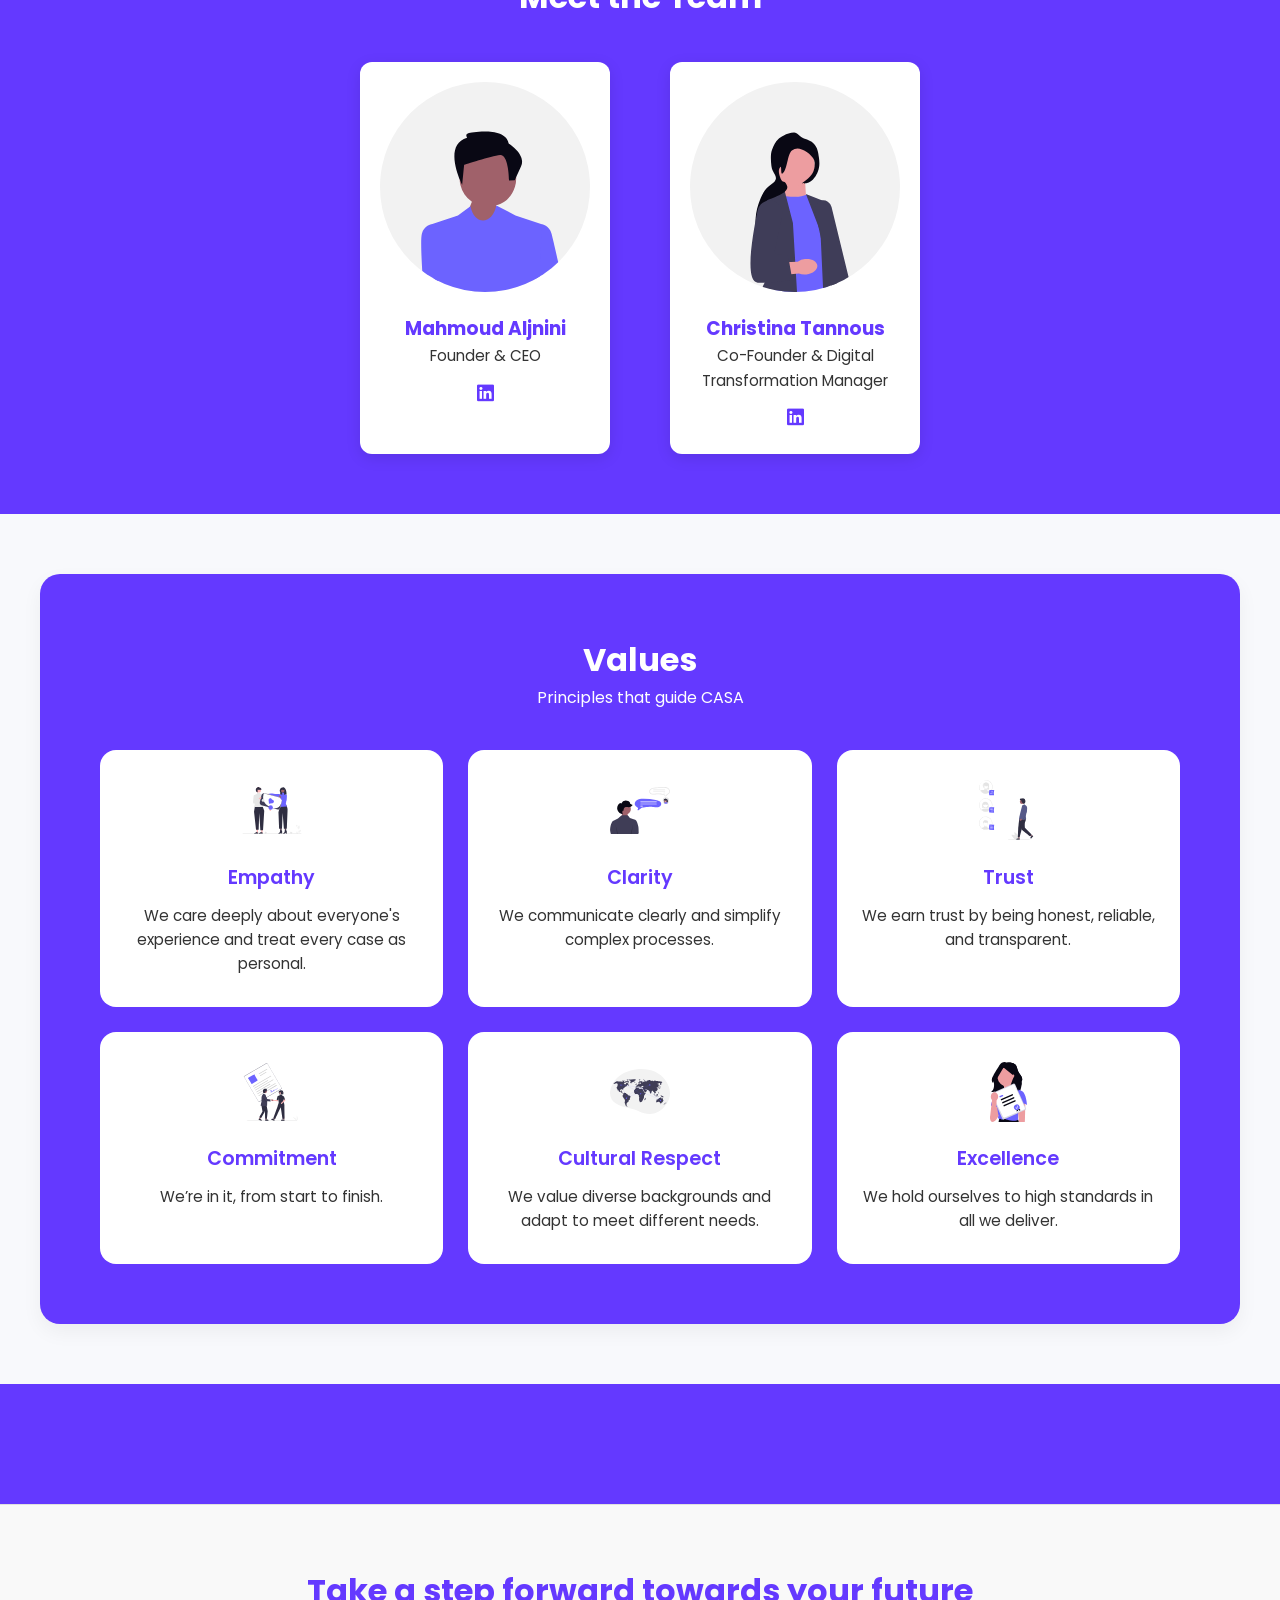
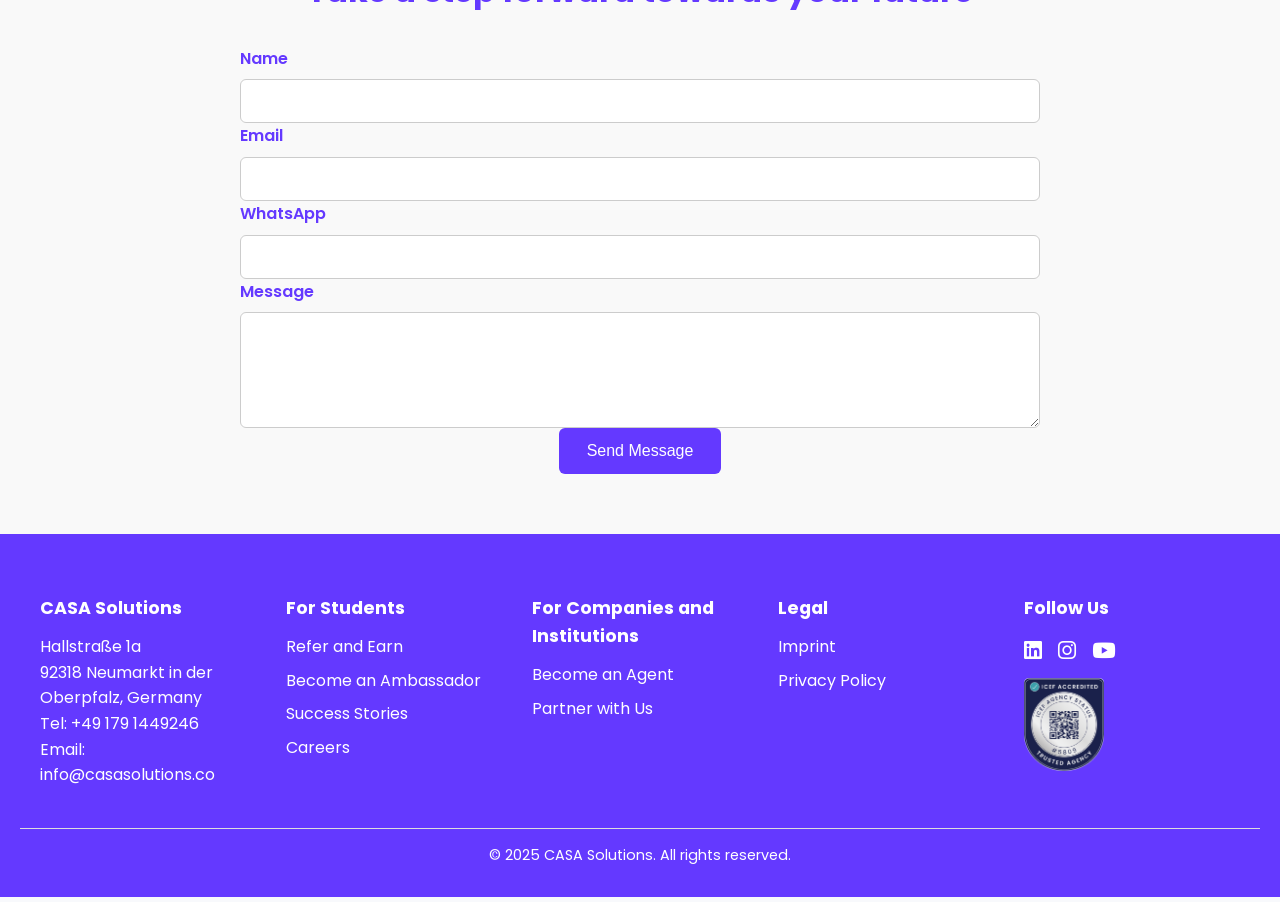
==== commit b6dbb905: "edits" ====
--- a/aboutus.html
+++ b/aboutus.html
@@ -10,6 +10,7 @@
   <link href="https://fonts.googleapis.com/css2?family=Poppins:wght@400;700&display=swap" rel="stylesheet">
   <link rel="stylesheet" href="https://cdnjs.cloudflare.com/ajax/libs/font-awesome/6.5.0/css/all.min.css">
   <link rel="stylesheet" href="https://cdnjs.cloudflare.com/ajax/libs/font-awesome/6.6.0/css/all.min.css">
+  <link rel="icon" href="images/tab.ico" type="image/x-icon">
 
 
 </head>
@@ -252,14 +253,14 @@
     <div class="footer-section company-info">
       <h4>CASA Solutions</h4>
       <p>Hallstraße 1a<br>92318 Neumarkt in der Oberpfalz, Germany</p>
-      <p>Tel: +49 179 1449246<br>Email: info@casa-consultancy.com</p>
+      <p>Tel: +49 179 1449246<br>Email: info@casasolutions.co</p>
     </div>
 
     <!-- For Students -->
     <div class="footer-section">
       <h4>For Students</h4>
       <ul>
-        <li><a href="/refer-and-earn.html">Refer and Earn</a></li>
+        <li><a href="/referral.html">Refer and Earn</a></li>
         <li><a href="/ambassador.html">Become an Ambassador</a></li>
         <li><a href="/success-stories.html">Success Stories</a></li>
         <li><a href="/careers.html">Careers</a></li>
--- a/styles.css
+++ b/styles.css
@@ -1369,7 +1369,7 @@
 
 .timeline {
   position: relative;
-  max-width: 900px;
+  max-width: 100%;
   margin: 0 auto;
 }
 
@@ -2286,3 +2286,307 @@
     text-align: left;
   }
 }
+
+/* Referral Program */
+body {
+  margin: 0;
+  font-family: "Poppins", sans-serif;
+  color: #333;
+}
+
+/* GENERAL BUTTON */
+.btn {
+  background: #6439ff;
+  color: white;
+  padding: 14px 32px;
+  border-radius: 8px;
+  text-decoration: none;
+  font-weight: 600;
+  display: inline-block;
+  border: 2px solid white; /* added */
+  transition: 0.3s ease;
+}
+
+.btn:hover {
+  background: white;
+  color: #6439ff;
+  border-color: #6439ff;
+}
+
+/* HERO SECTION */
+.hero {
+  background: #6439ff;
+  padding: 120px 40px;
+  text-align: center;
+  color: white;
+}
+
+.hero h1 {
+  font-size: 48px;
+  margin-bottom: 20px;
+}
+
+.hero p {
+  max-width: 600px;
+  margin: 0 auto 30px;
+  font-size: 18px;
+}
+
+/* SECTION 2 */
+
+.benefits {
+  display: flex;
+  align-items: center;
+  justify-content: space-between;
+  padding: 40px 120px; 
+  background: white;
+  color: #6439ff;
+  width: 100%;
+}
+
+
+.benefits-left {
+  width: 50%;
+}
+
+.benefits-left h2 {
+  font-size: 40px;
+  margin-bottom: 20px;
+}
+
+.benefits-left ul {
+  margin-top: 20px;
+  padding-left: 18px;
+  font-size: 18px;
+  color: #333;
+}
+.benefits-left p {
+  font-size: 18px;
+  margin-top: 15px;
+  color: #333;
+}
+
+.no-bullets {
+  list-style: none;
+  padding-left: 0;
+  margin-left: 0;
+}
+
+.benefits-right img {
+  width: 100%;
+  max-width: 480px;
+  border-radius: 12px;
+}
+
+/* SECTION 3 */
+.how-it-works {
+  background: #6439ff;
+  padding: 80px 40px;
+  color: white;
+  text-align: center;
+}
+
+.cards {
+  display: flex;
+  justify-content: center;
+  gap: 30px;
+  margin-top: 50px;
+  transition: transform 0.3s ease, box-shadow 0.3s ease;
+  scroll-snap-align: start;
+}
+
+.card {
+  background: white;
+  color: #6439ff;
+  width: 300px;
+  padding: 30px;
+  border-radius: 16px;
+  text-align: center;
+  transition: transform 0.2s ease;
+}
+
+.card p {
+  margin-top: 15px;
+  font-size: 16px;
+  color: #333;
+}
+
+.card:hover {
+  transform: translateY(-5px);
+}
+
+.card .icon {
+  width: 60px;
+  height: 60px;
+  margin-bottom: 20px;
+}
+
+/* ========== SECTION 4 ========== */
+.community {
+  text-align: center;
+  padding: 50px 20px;
+  background: linear-gradient(
+    180deg,
+    #ffffff 0%,
+    #f7f4ff 60%,
+    #f7f4ff 80%,
+    #ffffff 100%
+  );
+  color: #6439ff;
+}
+
+.community h2 {
+  font-size: 2rem;
+  max-width: 750px;
+  margin: 0 auto 40px;
+  font-weight: 600;
+}
+
+.community-image {
+  max-width: 700px;
+  margin: 0 auto 40px;
+}
+
+.community-image img {
+  width: 100%;
+  max-width: 850px;
+  filter: drop-shadow(0px 20px 40px rgba(100, 57, 255, 0.15));
+}
+
+/* CTA Button */
+.community .btn {
+  display: inline-block;
+  background: #6439ff;
+  color: white;
+  padding: 14px 32px;
+  border-radius: 50px;
+  font-size: 1.1rem;
+  text-decoration: none;
+  transition: 0.3s ease;
+  border: 2px solid #6439ff;
+}
+
+.community .btn:hover {
+  background: white;
+  color: #6439ff;
+}
+
+/* ------ Responsive ------ */
+@media (max-width: 600px) {
+  .community {
+    padding: 60px 15px;
+  }
+
+  .community h2 {
+    font-size: 1.6rem;
+  }
+
+  .community-image {
+    max-width: 90%;
+    margin-bottom: 30px;
+  }
+}
+
+
+/* ---------------------------- */
+/* RESPONSIVE BREAKPOINTS */
+/* ---------------------------- */
+
+/* TABLET */
+@media (max-width: 992px) {
+
+  /* HERO */
+  .hero h1 {
+    font-size: 38px;
+  }
+
+  /* SECTION 2 */
+  .benefits {
+    flex-direction: column;
+    text-align: center;
+  }
+
+  .benefits-left,
+  .benefits-right {
+    width: 100%;
+  }
+
+  .benefits-left ul {
+    text-align: left;
+  }
+
+  /* SECTION 3 */
+  .cards {
+    flex-direction: column;
+    align-items: center;
+  }
+
+  .card {
+    width: 90%;
+    max-width: 350px;
+  }
+
+  /* SECTION 4 CURVES */
+  .curves-container {
+    height: 200px;
+  }
+
+  .curve {
+    height: 180px;
+  }
+
+  .person-img {
+    width: 90px;
+    height: 90px;
+    top: 50px;
+  }
+}
+
+/* MOBILE */
+@media (max-width: 600px) {
+
+  /* HERO */
+  .hero {
+    padding: 100px 20px;
+  }
+
+  .hero h1 {
+    font-size: 30px;
+  }
+
+  .hero p {
+    font-size: 16px;
+  }
+
+  /* SECTION 2 */
+  .benefits {
+    padding: 60px 20px;
+  }
+
+  .benefits-left h2 {
+    font-size: 26px;
+  }
+
+  .benefits-right img {
+    max-width: 100%;
+  }
+
+  /* SECTION 4 CURVES → simplify for mobile */
+  .curves-container {
+    height: 140px;
+  }
+
+  .curve,
+  .curve-left,
+  .curve-right {
+    display: none; /* hide curves on very small screens for clean layout */
+  }
+
+  .person-img {
+    position: relative;
+    display: inline-block;
+    left: 0;
+    top: 0;
+    margin: 0 15px;
+  }
+}
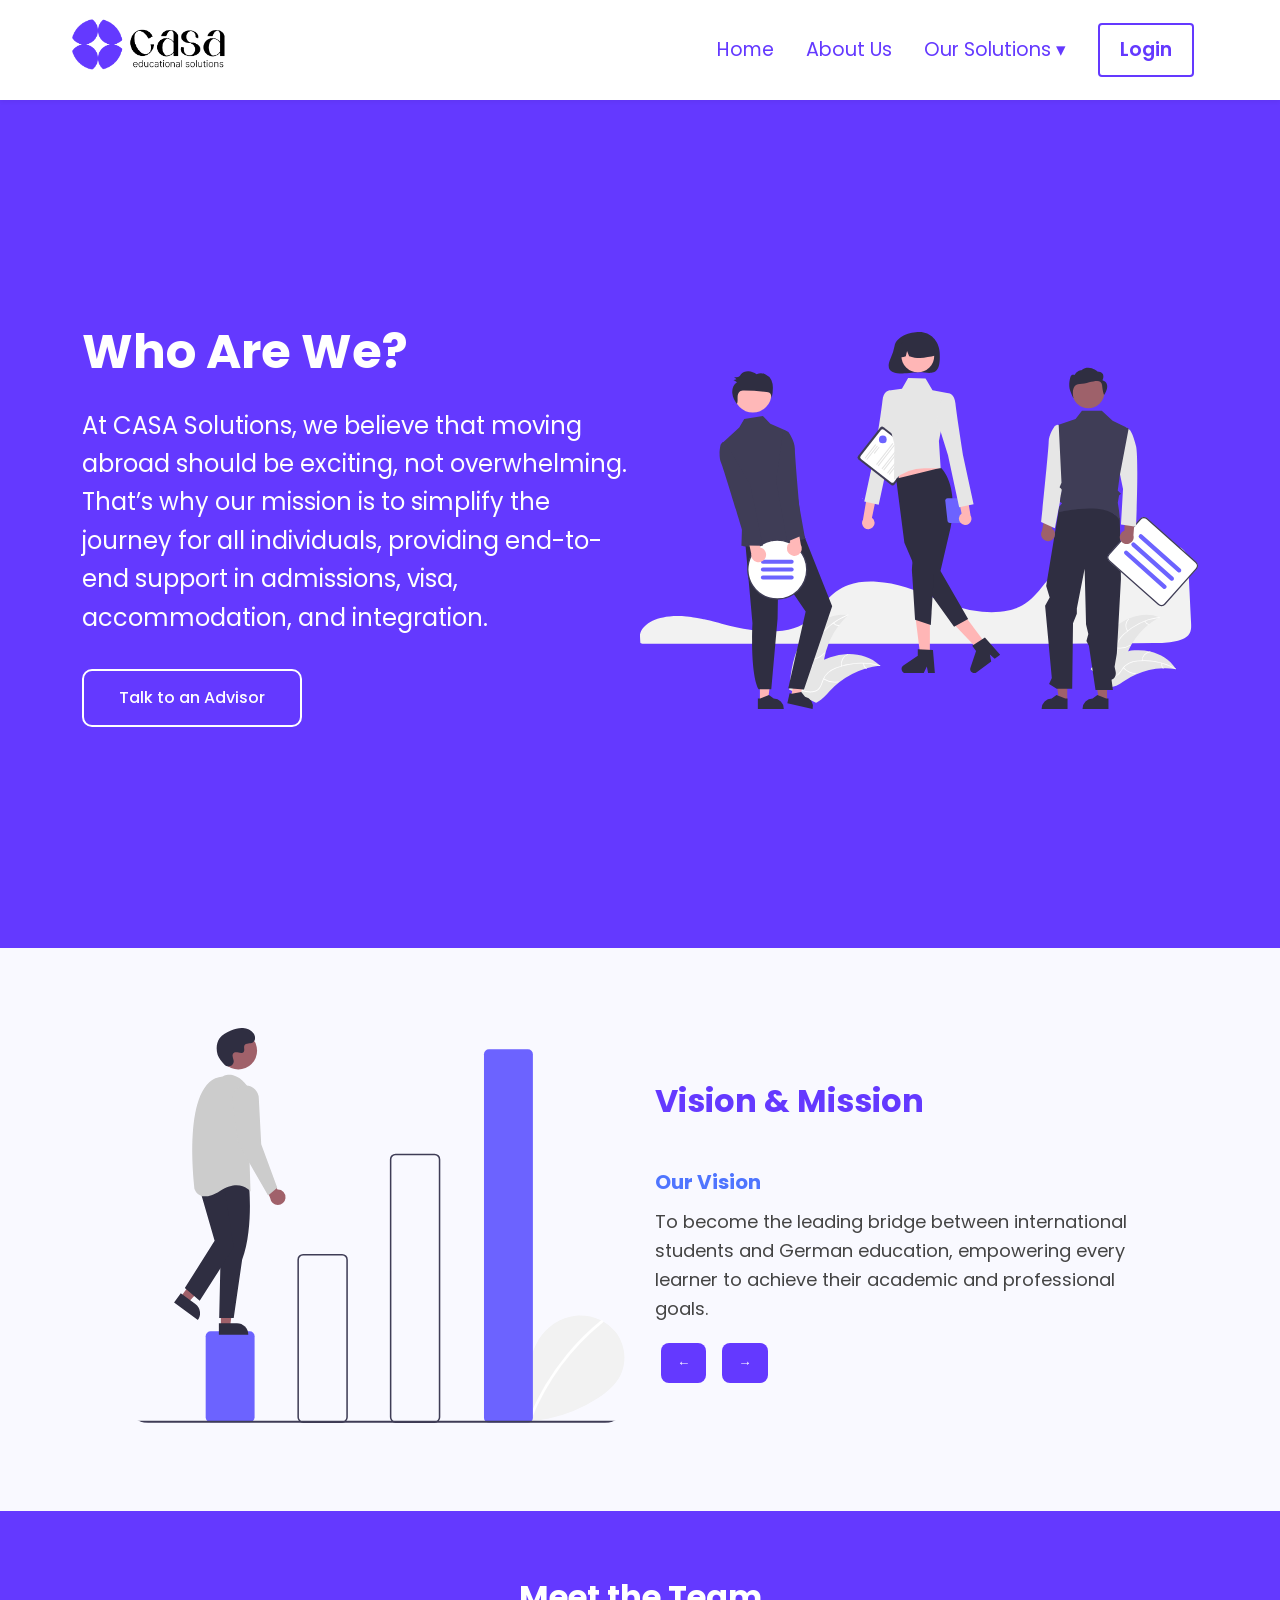
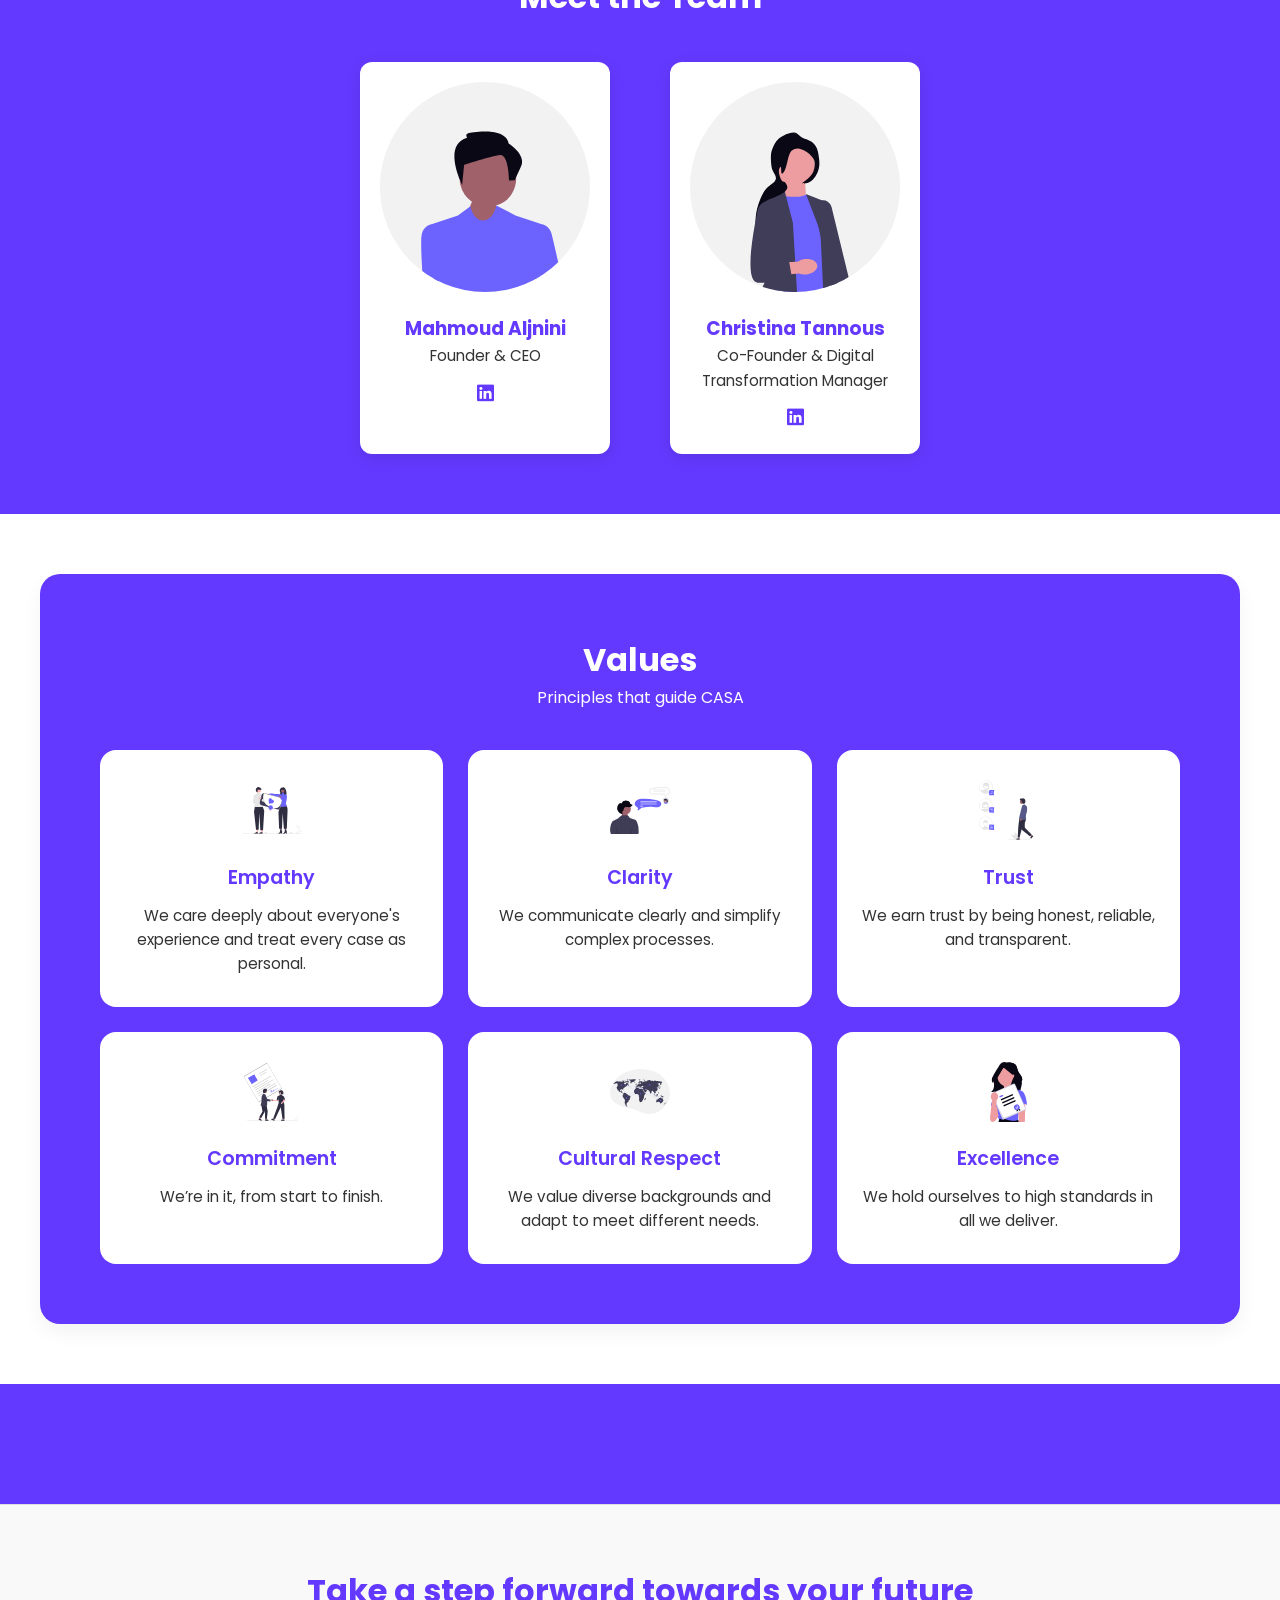
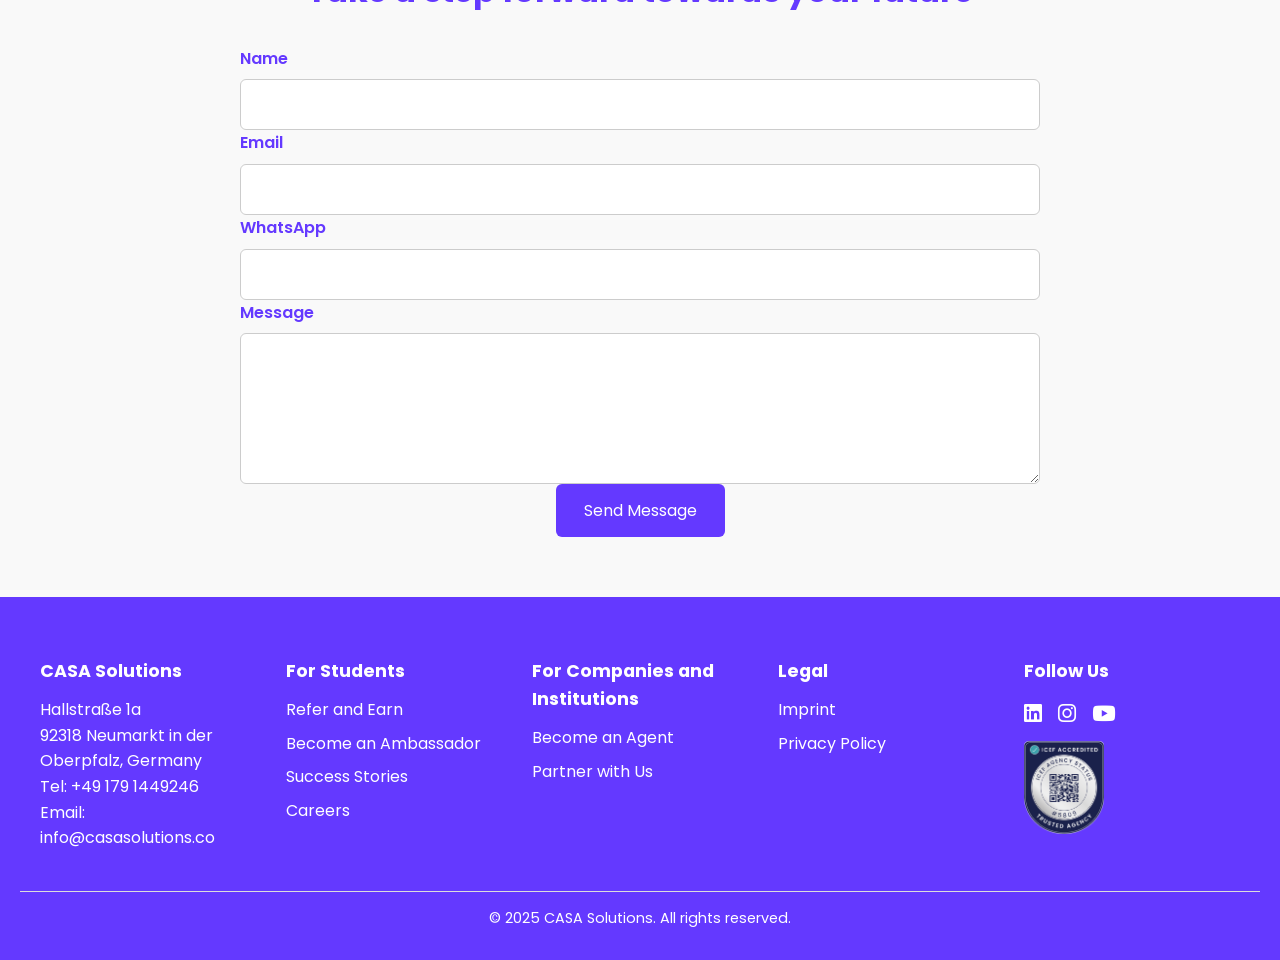
==== commit df1e6227: "Point Login button to app.casasolutions.co Co-Authored-By: Claude Opus 5.5 <noreply@anthropic.com>" ====
--- a/aboutus.html
+++ b/aboutus.html
@@ -45,7 +45,7 @@
           </ul>
           </li>
 
-        <li class="navbar__btn"><a href="/login.html" class="button">Login</a></li>
+        <li class="navbar__btn"><a href="https://app.casasolutions.co/" class="button">Login</a></li>
       </ul>
     </div>
   </nav>
--- a/styles.css
+++ b/styles.css
@@ -2590,3 +2590,258 @@
     margin: 0 15px;
   }
 }
+
+/* ---------------------------- */
+/* Ambassador Program */
+/* ---------------------------- */
+
+* {
+    margin: 0;
+    padding: 0;
+    box-sizing: border-box;
+    font-family: Poppins, sans-serif;
+}
+
+body {
+    background: #fff;
+    color: #6439ff;
+}
+
+/* GENERAL BUTTON STYLES */
+.btn {
+    padding: 12px 24px;
+    border-radius: 6px;
+    text-decoration: none;
+    font-weight: 600;
+    display: inline-block;
+    margin-right: 15px;
+}
+
+/* HERO SECTION BUTTONS (white background buttons on purple) */
+.primary-dark {
+    background: #ffffff;
+    color: #6439ff;
+    border: 2px solid #ffffff;
+}
+
+.secondary-dark {
+    background: transparent;
+    border: 2px solid #ffffff;
+    color: #ffffff;
+}
+
+/* SECTION 2 BUTTONS (purple border, visible on white background) */
+.primary-light {
+    background: transparent;
+    color: #6439ff;
+    border: 2px solid #6439ff;   
+    margin-top: 25px;
+}
+
+.secondary-light {
+    background: #6439ff;
+    color: #ffffff;
+    border: 2px solid #6439ff;
+    margin-top: 25px;
+}
+
+.primary-light:hover,
+.secondary-light:hover,
+.primary-dark:hover,
+.secondary-dark:hover {
+    opacity: 0.8;
+    transition: 0.2s ease;
+}
+
+/* HERO SECTION */
+.hero {
+    background: #6439ff;
+    color: white;
+    display: flex;
+    padding: 70px 8%;
+    align-items: left;
+    gap: 40px;
+    flex-wrap: wrap;
+}
+
+.hero-content {
+    flex: 1;
+}
+
+.hero-content h1 {
+    font-size: 38px;
+    margin-bottom: 20px;
+    font-weight: 800;
+}
+
+.hero-content p {
+    font-size: 17px;
+    margin-bottom: 30px;
+    line-height: 1.6;
+}
+
+.hero-image img {
+    width: 100%;
+    max-width: 480px;
+    border-radius: 10px;
+}
+
+
+/* SECTION TWO */
+.section-two {
+    display: flex;
+    justify-content: space-between;
+    align-items: center;
+    gap: 50px;
+    padding: 80px 8%;
+}
+
+.section-two-image {
+    flex: 1;
+}
+
+.section-two-image img {
+    width: 100%;
+    max-width: 450px;
+    border-radius: 12px;
+}
+
+.section-two-content {
+    flex: 1;
+}
+
+.section-two-content h1 {
+    font-size: 34px;
+    margin-bottom: 15px;
+}
+
+.section-two-content h3 {
+    margin-top: 25px;
+    font-size: 22px;
+}
+
+.section-two-content p {
+    margin-top: 25px;
+    font-size: 17px;
+    color: #555;
+    line-height: 1.6;
+}
+
+@media (max-width: 900px) {
+    .section-two {
+        flex-direction: column;
+        text-align: center;
+    }
+
+    .section-two-content {
+        text-align: left;
+    }
+}
+
+
+/* TESTIMONIAL SECTION */
+.testimonials {
+    background: #6439ff;
+    color: white;
+    padding: 80px 8%;
+    text-align: center;
+}
+
+.testimonials h2 {
+    font-size: 32px;
+    margin-bottom: 40px;
+}
+
+.slider {
+    position: relative;
+    max-width: 700px;
+    margin: auto;
+}
+
+.slide {
+    display: none;
+    font-size: 18px;
+}
+
+.slide.active {
+    display: block;
+}
+
+.slide h4 {
+    margin-top: 15px;
+    font-weight: 400;
+}
+
+.slider-controls {
+    margin-top: 25px;
+    display: flex;
+    justify-content: center;
+    gap: 20px;
+}
+
+.nav-btn {
+    background: transparent;
+    border: 2px solid white;
+    color: white;
+    padding: 10px 18px;
+    border-radius: 8px;
+    cursor: pointer;
+    font-size: 20px;
+    transition: 0.3s ease;
+}
+
+.nav-btn:hover {
+    background: white;
+    color: #6439ff;
+}
+
+
+/* AMBASSADOR CARDS */
+.ambassadors {
+    padding: 80px 8%;
+    text-align: center;
+}
+
+.ambassadors h2 {
+    font-size: 30px;
+    margin-bottom: 50px;
+}
+
+.card-container {
+    display: grid;
+    grid-template-columns: repeat(auto-fit, minmax(268px, 1fr));
+    gap: 25px;
+}
+
+.card {
+    background: #fafafa;
+    padding: 20px;
+    border-radius: 12px;
+    box-shadow: 0 3px 10px rgba(0,0,0,0.1);
+}
+
+.card img {
+  width: 150px;
+  height: 150px;
+  border-radius: 50%;
+  margin-bottom: 15px;
+}
+
+.card h3 {
+    margin-bottom: 10px;
+    font-size: 20px;
+}
+
+.socials {
+    display: flex;
+    gap: 15px;
+    justify-content: center;
+    margin-top: 15px;
+}
+
+.socials i {
+    font-size: 28px;
+    color: #6439ff;
+    transition: 0.2s;
+}
+
